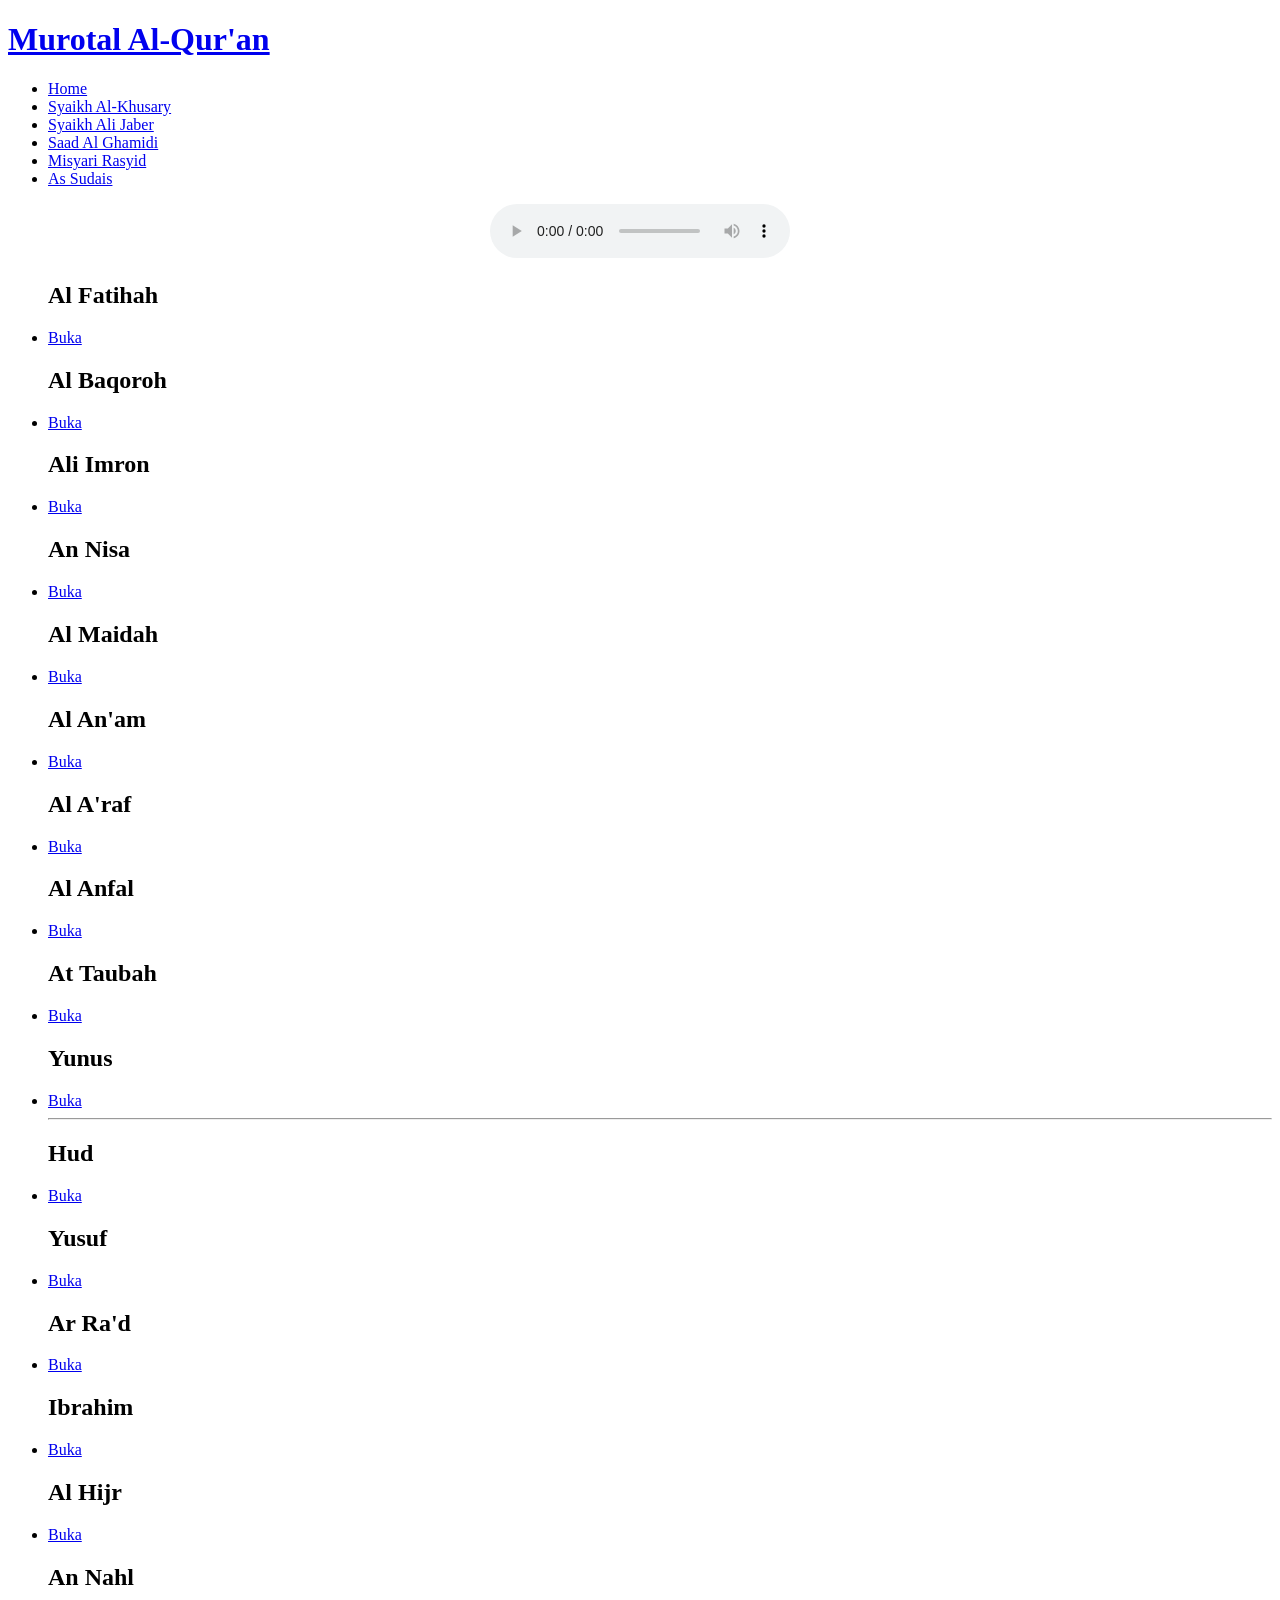
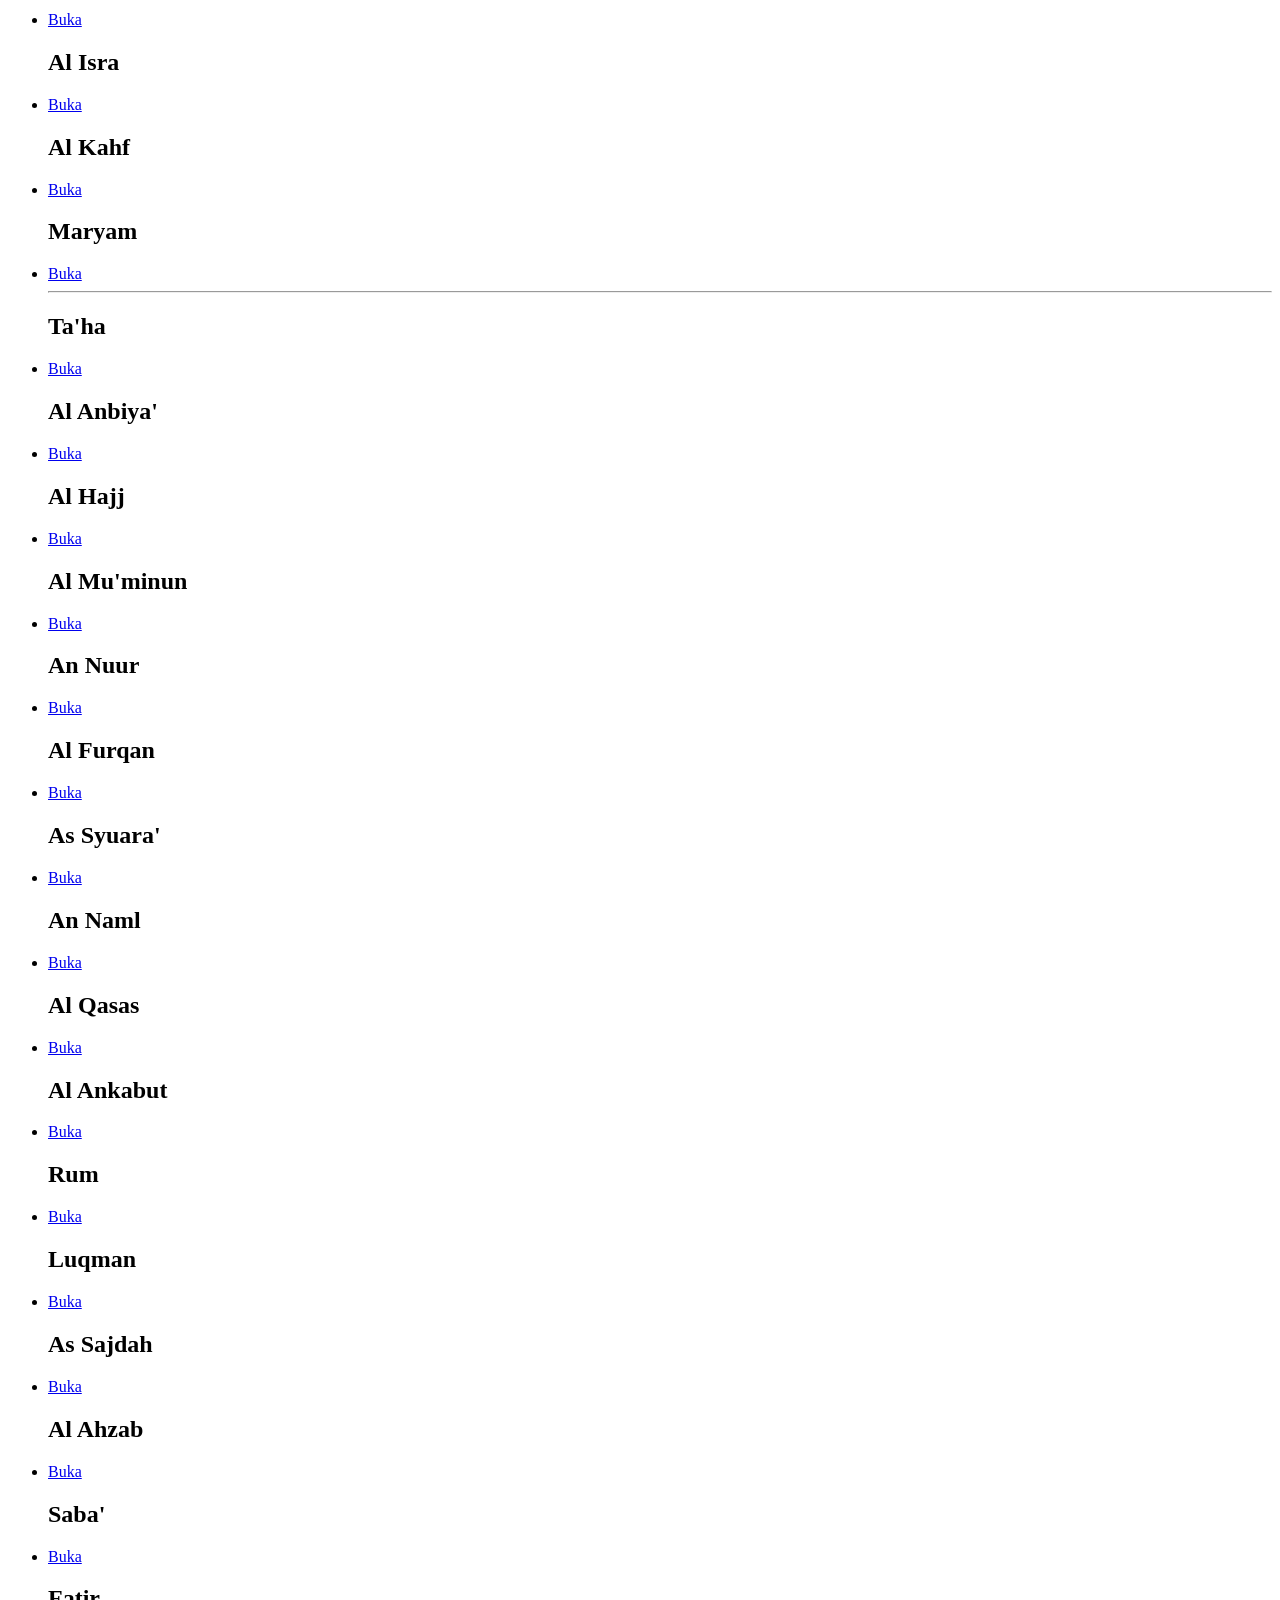
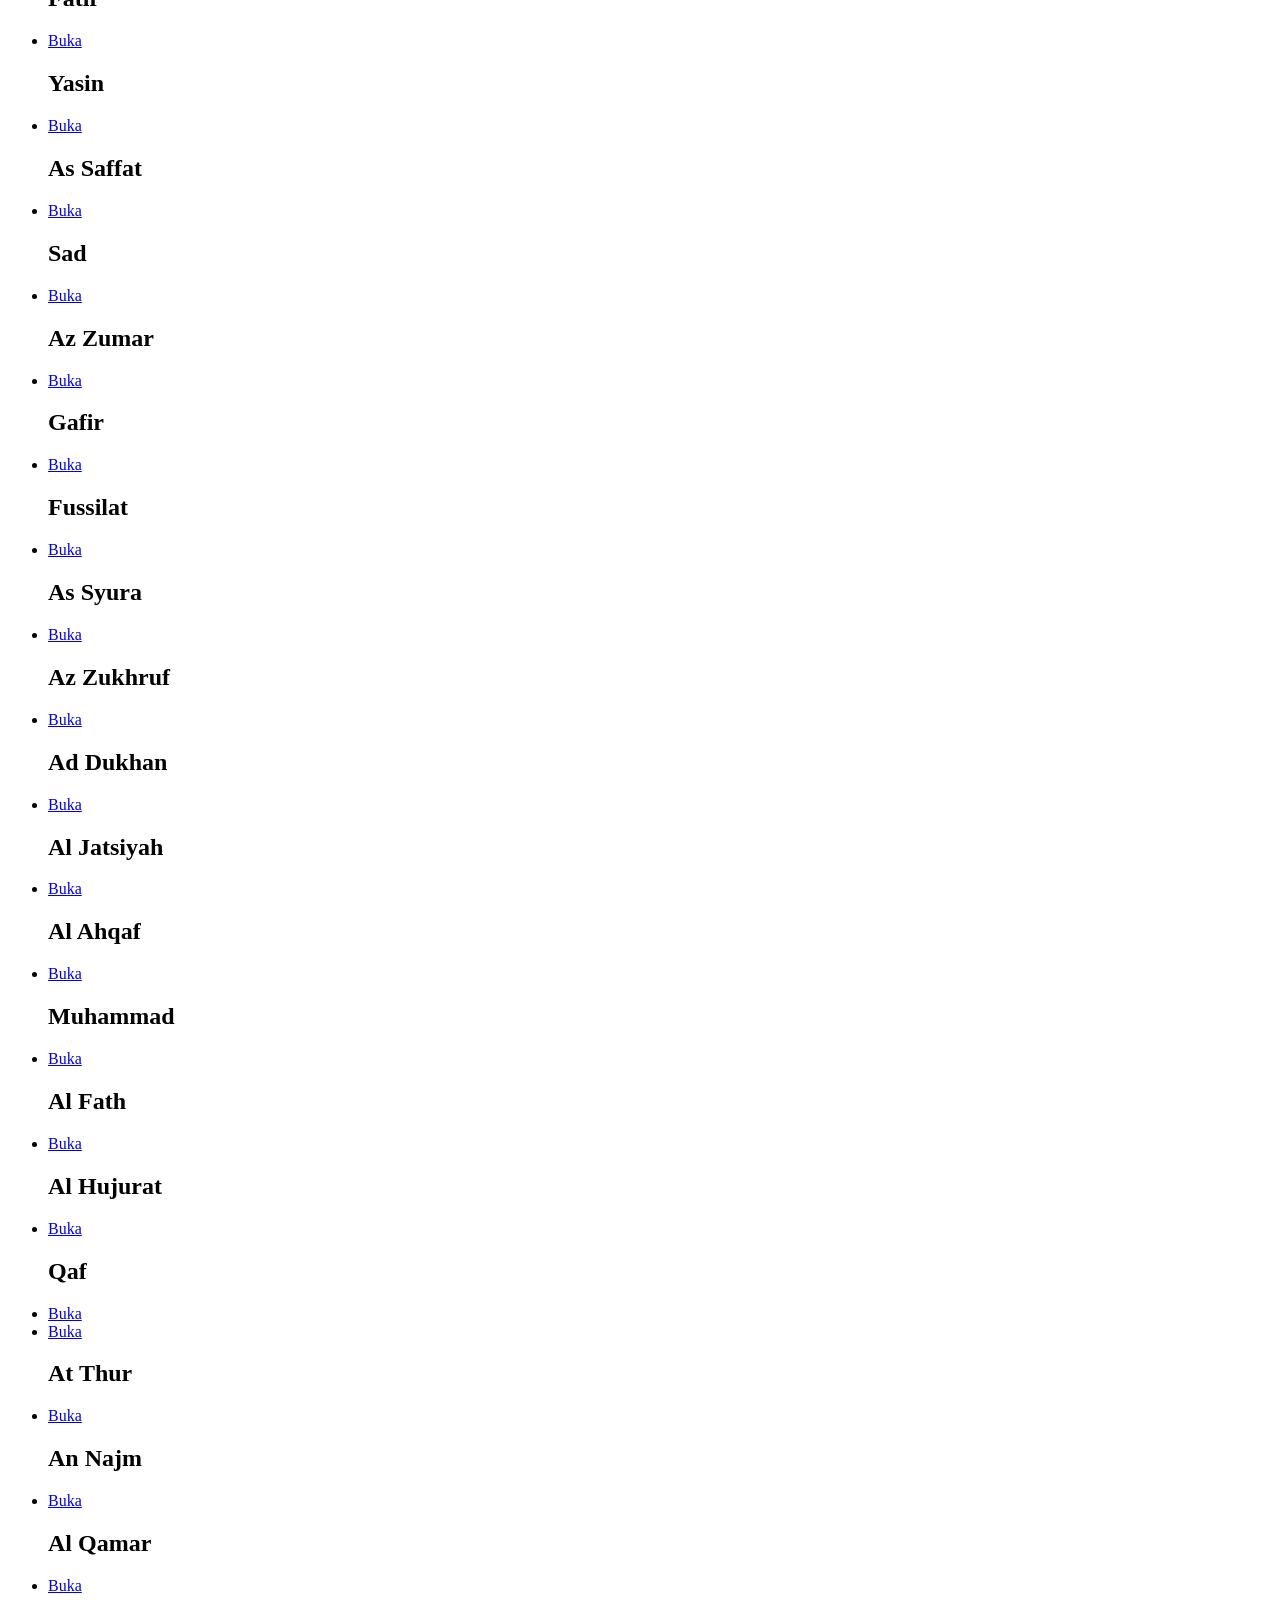
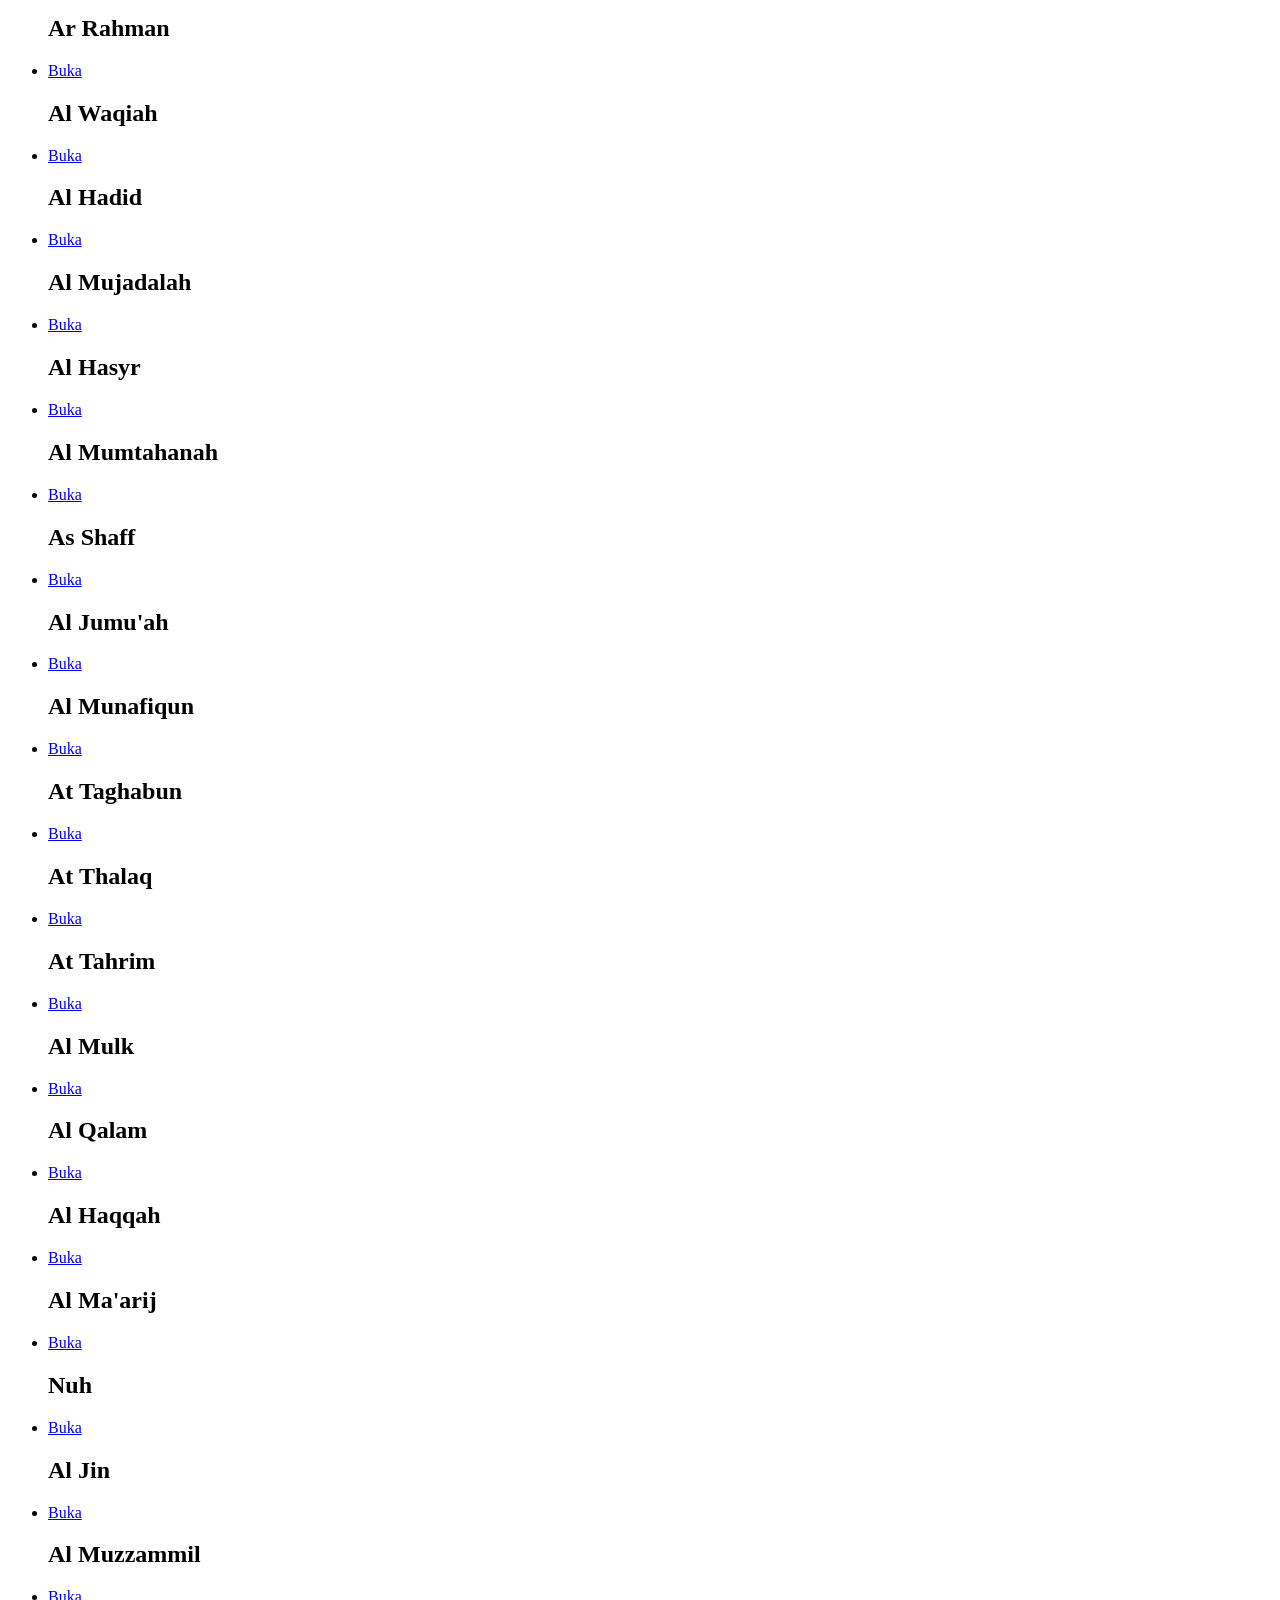
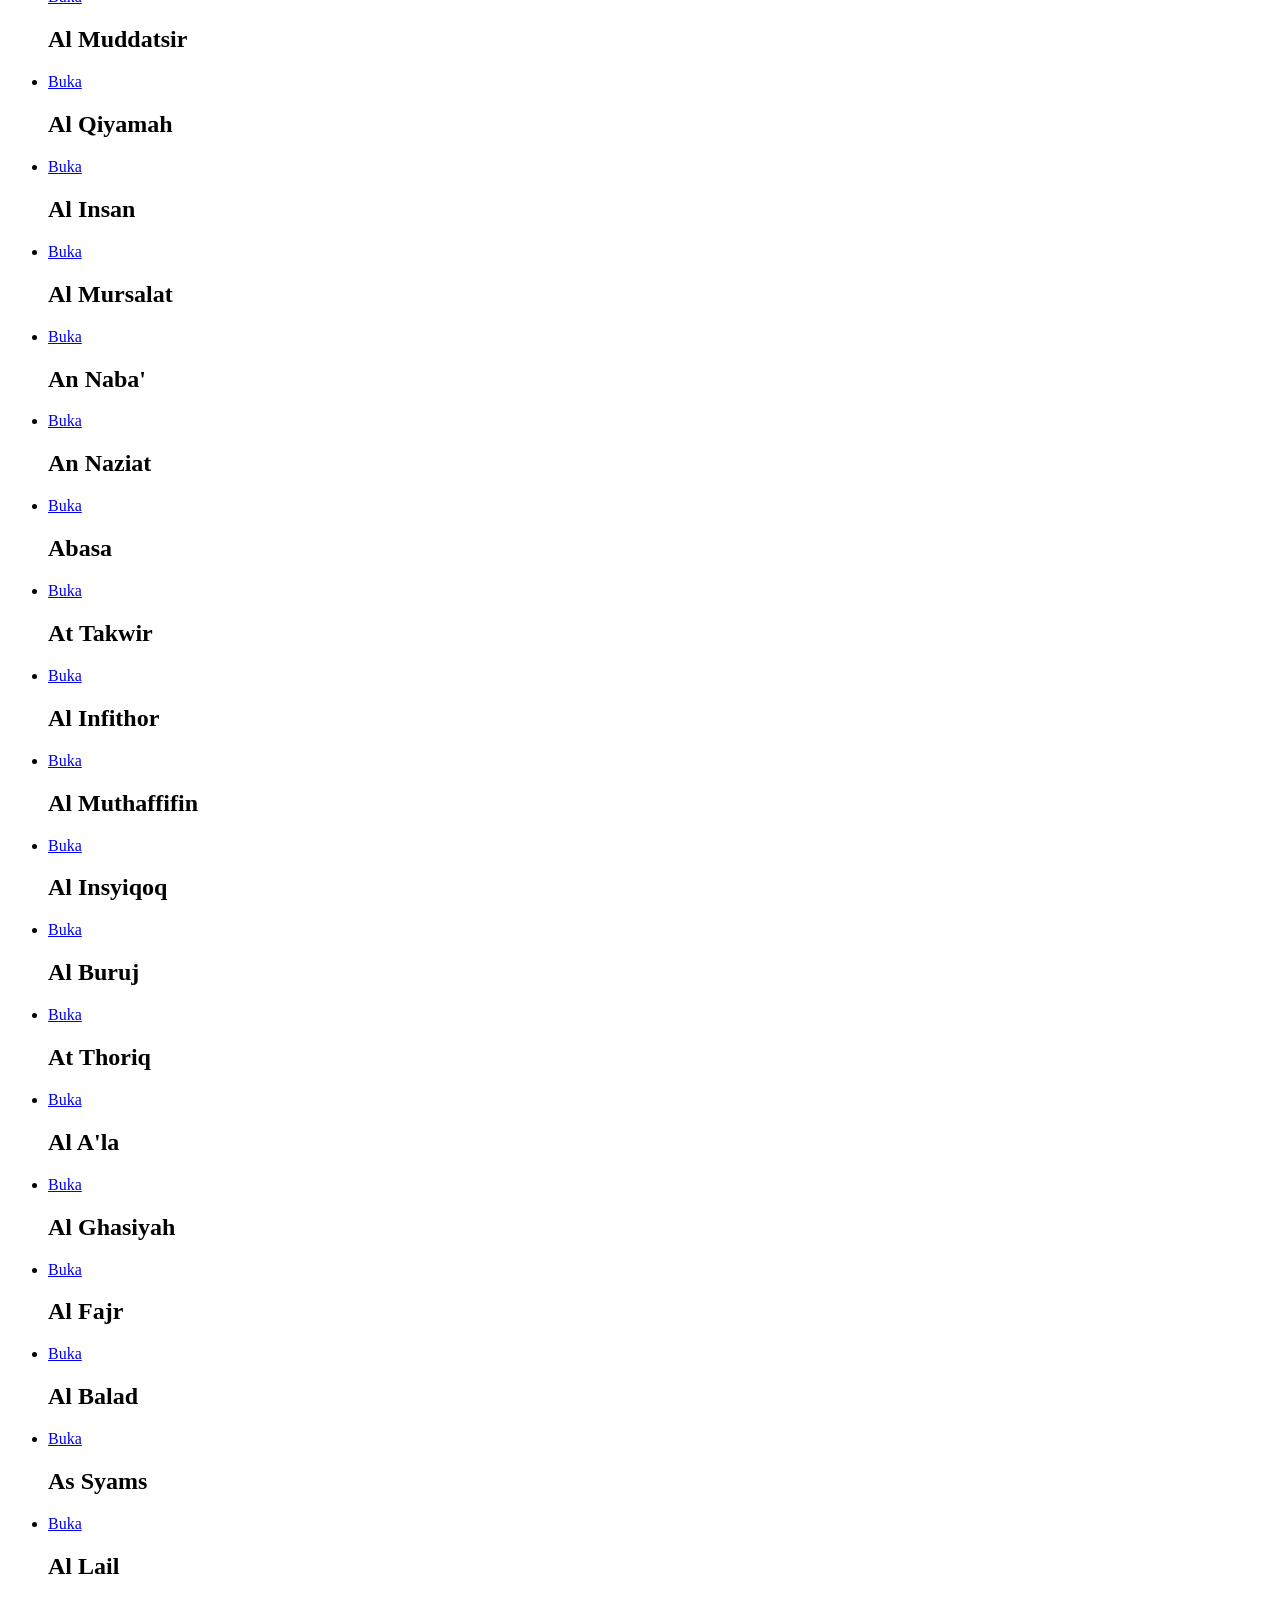
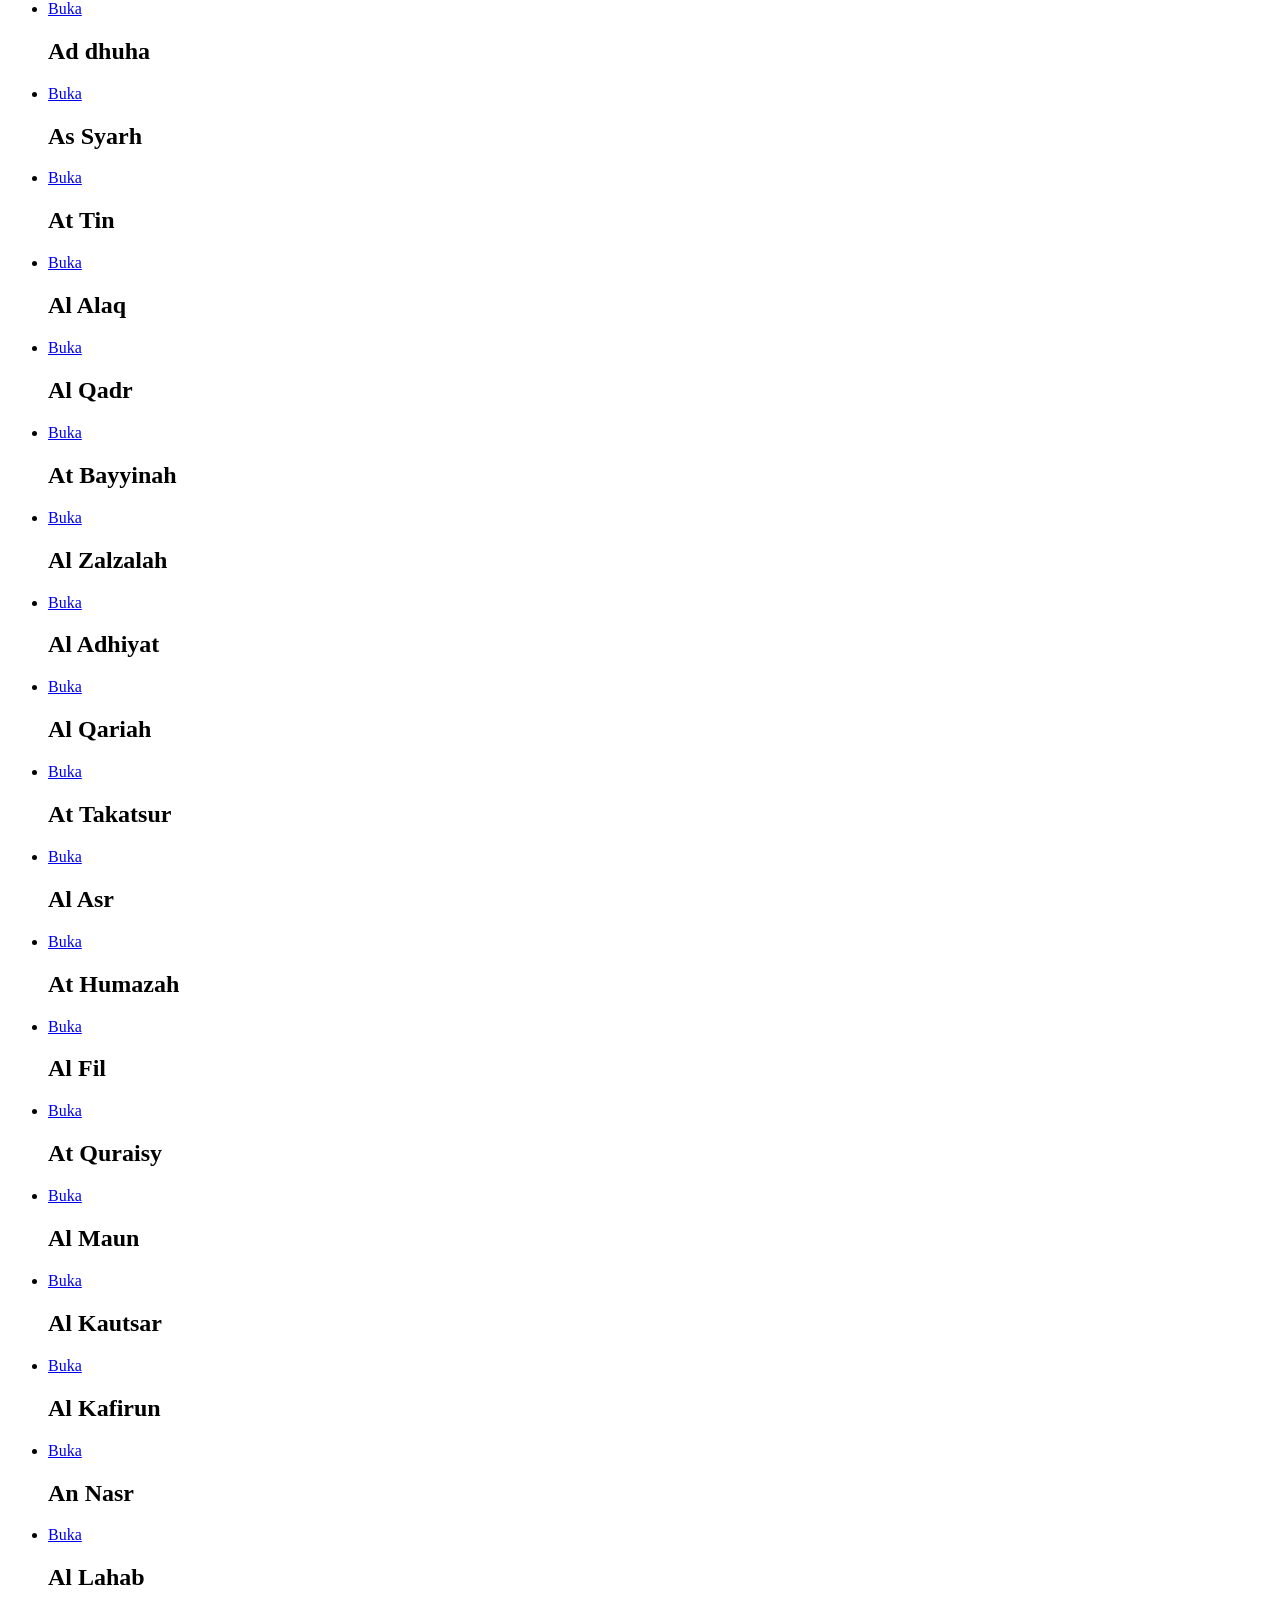
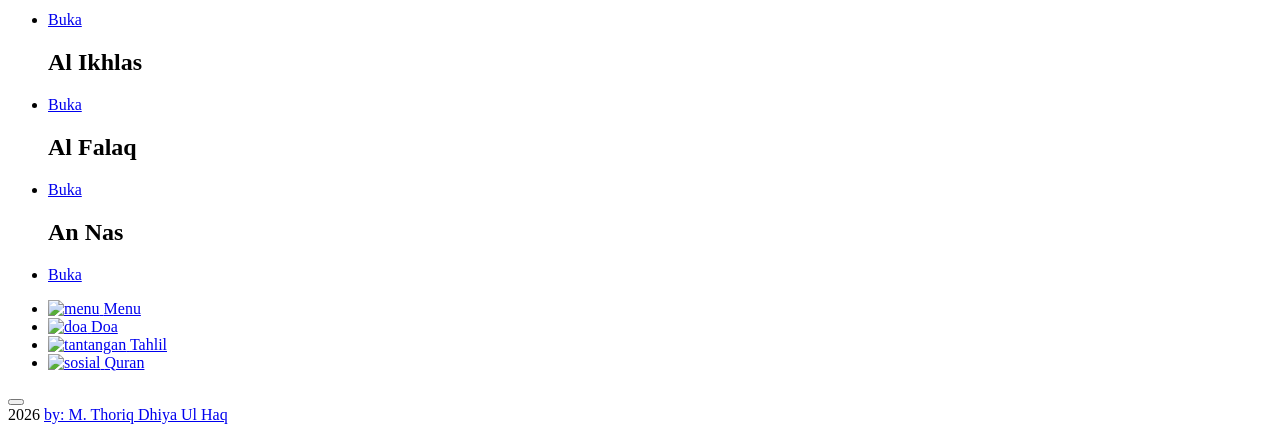
==== index.html @ 59c6c79d "Update index.html" ====
<!DOCTYPE html>
<html>
    <meta content='width=device-width, initial-scale=1' name='viewport'/>
    <meta name="keywords" content="murotal, alquran, alkhusary, alkhusari, rickthor7">
    <meta name="description" content" Murrotal 30 juz">
    <title>murrotal-al-quran-online</title>
    <link rel="stylesheet" href="asets/css/style.css"/>
    <link rel="icon" href="asets/icon.png">

</head>
<body>
  <div id="header-container">
    <header id="header-wrapper">
      <div class="header">
      <a class="logo" href="index.html" target="_self">
        <h1>Murotal Al-Qur'an</h1>
      </a>
      </div>
      <nav class="navbar">
        <a class="toggler-navbar">
            <div class="hamburger-menu">
                <span></span>
                <span></span>
                <span></span>
            </div>
        </a>
      </nav>
        <span id='dark-myar'></span>
        <div class="clear"></div>
    </header>
  </div>
  <div class="sidebar">
        <ul>
            <li><a href="www.rickthor7.my.id/murrotal" target="_self">Home</a></li>
            <li><a href="www.rickthor7.my.id/murrotal-alkhusary" target="_self">Syaikh Al-Khusary</a></li>
            <li><a href="www.rickthor7.my.id/murrotal-alijaber" target="_self">Syaikh Ali Jaber</a></li>
            <li><a href="www.rickthor7.my.id/murrotal-alghamidi" target="_self">Saad Al Ghamidi</a></li>
            <li><a href="www.rickthor7.my.id/murrotal-rasyed" target="_self">Misyari Rasyid</a></li>
            <li><a href="www.rickthor7.my.id/murrotal-sudais" target="_self">As Sudais</a></li>

            <!--<li><a href="about.html" target="_self">About</a></li>
            <li><a href="#">Blog</a></li>-->

        </ul>
    </div>
    <div id="wrapper"><!-- Wrapper start -->
    <!-- Blok Audio start-->
     <center>
     <audio src="" controls preload="auto" id="audioPlayer">
        Sorry, your browser doesn't support html5!
    </audio></center>
    <!-- blok audio end -->
    
    <!-- Database Audio start-->
    <ul id="playlist">
        <div class="list">
    <h2>Al Fatihah</h2>
    <li class="list-itm"><a href="https://islamdownload.net/r/124151/001_husary_fatiha.mp3" target="_self">Buka</a></li>
  </div>
  
    <div class="list">
      <h2>Al Baqoroh</h2>
    <li class="list-itm"><a href="https://islamdownload.net/r/124151/002_husary_baqara.mp3" target="_self">Buka</a></li>
  </div>
  
    <div class="list">
      <h2>Ali Imron</h2>
    <li class="list-itm"><a href="https://islamdownload.net/r/124151/003_husary_aalimran.mp3" target="_self">Buka</a></li>
  </div>
  
  <div class="list">
    <h2>An Nisa</h2>
    <li class="list-itm"><a href="https://islamdownload.net/r/124151/004_husary_nisaa%27.mp3" target="_self">Buka</a></li>
  </div>
  
    <div class="list">
      <h2>Al Maidah</h2>
    <li class="list-itm"><a href="https://islamdownload.net/r/124151/005_husary_ma%27ida.mp3" target="_self">Buka</a></li>
  </div>
  
    <div class="list">
      <h2>Al An'am</h2>
    <li class="list-itm"><a href="https://islamdownload.net/r/124151/006_husary_an%27aam.mp3" target="_self">Buka</a></li>
  </div>
  
    <div class="list">
      <h2>Al A'raf</h2>
    <li class="list-itm"><a href="https://islamdownload.net/r/124151/007_husary_a%27raf.mp3" target="_self">Buka</a></li>
  </div>
  
     <div class="list">
       <h2>Al Anfal</h2>
    <li class="list-itm"><a href="https://islamdownload.net/r/124151/008_husary_anfal.mp3" target="_self">Buka</a></li>
  </div>
     <div class="list">
       <h2>At Taubah</h2>
       <p></p>
    <li class="list-itm"><a href="https://islamdownload.net/r/124151/009_husary_tawba.mp3" target="_self">Buka</a></li>
  </div>
     <div class="list">
       <h2>Yunus</h2>
       <p></p>
    <li class="list-itm"><a href="https://islamdownload.net/r/124151/010_husary_yonus.mp3" target="_self">Buka</a></li>
  </div>
  
  <hr class="garis"/>
  
   <div class="list">
     <h2>Hud</h2>
    <li class="list-itm"><a href="https://islamdownload.net/r/124151/011_husary_hood.mp3" target="_self">Buka</a></li>
  </div>
   <div class="list">
      <h2>Yusuf</h2>
    <li class="list-itm"><a href="https://islamdownload.net/r/124151/012_husary_yosuf.mp3" target="_self">Buka</a></li>
  </div>
   <div class="list">
      <h2>Ar Ra'd</h2>
    <li class="list-itm"><a href="https://islamdownload.net/r/124151/013_husary_ra%27d.mp3" target="_self">Buka</a></li>
  </div>
   <div class="list">
      <h2>Ibrahim</h2>
    <li class="list-itm"><a href="https://islamdownload.net/r/124151/014_husary_ibrahim.mp3" target="_self">Buka</a></li>
  </div>
   <div class="list">
      <h2>Al Hijr</h2>
    <li class="list-itm"><a href="https://islamdownload.net/r/124151/015_husary_hijr.mp3" target="_self">Buka</a></li>
  </div>
   <div class="list">
      <h2>An Nahl</h2>
    <li class="list-itm"><a href="https://islamdownload.net/r/124151/016_husary_nahl.mp3" target="_self">Buka</a></li>
  </div>
   <div class="list">
      <h2>Al Isra</h2>
    <li class="list-itm"><a href="https://islamdownload.net/r/124151/017_husary_israa%27.mp3" target="_self">Buka</a></li>
  </div>
   <div class="list">
      <h2>Al Kahf</h2>
    <li class="list-itm"><a href="https://islamdownload.net/r/124151/018_husary_kahf.mp3" target="_self">Buka</a></li>
  </div>
   <div class="list">
      <h2>Maryam</h2>
    <li class="list-itm"><a href="https://islamdownload.net/r/124151/019_husary_mariam.mp3" target="_self">Buka</a></li>
  </div>
  
  <hr class="garis"/>
  
   <div class="list">
      <h2>Ta'ha</h2>
    <li class="list-itm"><a href="https://islamdownload.net/r/124151/020_husary_taha.mp3" target="_self">Buka</a></li>
  </div>
   <div class="list">
      <h2>Al Anbiya'</h2>
    <li class="list-itm"><a href="https://islamdownload.net/r/124151/021_husary_anbiyaa%27.mp3" target="_self">Buka</a></li>
  </div>
   <div class="list">
      <h2>Al Hajj</h2>
    <li class="list-itm"><a href="https://islamdownload.net/r/124151/022_husary_haj.mp3" target="_self">Buka</a></li>
  </div>
   <div class="list">
      <h2>Al Mu'minun</h2>
    <li class="list-itm"><a href="https://islamdownload.net/r/124151/023_husary_mu%27minoon.mp3" target="_self">Buka</a></li>
  </div>
   <div class="list">
      <h2>An Nuur</h2>
    <li class="list-itm"><a href="https://islamdownload.net/r/124151/024_husary_noor.mp3" target="_self">Buka</a></li>
  </div>
   <div class="list">
      <h2>Al Furqan</h2>
    <li class="list-itm"><a href="https://islamdownload.net/r/124151/025_husary_furqan.mp3" target="_self">Buka</a></li>
  </div>
   <div class="list">
      <h2>As Syuara'</h2>
    <li class="list-itm"><a href="https://islamdownload.net/r/124151/026_husary_shu%27araa%27.mp3" target="_self">Buka</a></li>
  </div>
   <div class="list">
      <h2>An Naml</h2>
    <li class="list-itm"><a href="https://islamdownload.net/r/124151/027_husary_naml.mp3" target="_self">Buka</a></li>
  </div>
   <div class="list">
      <h2>Al Qasas</h2>
    <li class="list-itm"><a href="https://islamdownload.net/r/124151/028_husary_qasas.mp3" target="_self">Buka</a></li>
  </div>
   <div class="list">
      <h2>Al Ankabut</h2>
    <li class="list-itm"><a href="https://islamdownload.net/r/124151/029_husary_ankaboot.mp3" target="_self">Buka</a></li>
  </div>
   <div class="list">
      <h2>Rum</h2>
    <li class="list-itm"><a href="https://islamdownload.net/r/124151/030_husary_room.mp3" target="_self">Buka</a></li>
  </div>
   <div class="list">
      <h2>Luqman</h2>
    <li class="list-itm"><a href="https://islamdownload.net/r/124151/031_husary_luqman.mp3" target="_self">Buka</a></li>
  </div>
   <div class="list">
      <h2>As Sajdah</h2>
    <li class="list-itm"><a href="https://islamdownload.net/r/124151/032_husary_sajda.mp3" target="_self">Buka</a></li>
  </div>
   <div class="list">
      <h2>Al Ahzab</h2>
    <li class="list-itm"><a href="https://islamdownload.net/r/124151/033_husary_ahzab.mp3" target="_self">Buka</a></li>
  </div>
   <div class="list">
      <h2>Saba'</h2>
    <li class="list-itm"><a href="https://islamdownload.net/r/124151/034_husary_saba%27.mp3" target="_self">Buka</a></li>
  </div>
   <div class="list">
      <h2>Fatir</h2>
    <li class="list-itm"><a href="https://islamdownload.net/r/124151/035_husary_fatir.mp3" target="_self">Buka</a></li>
  </div>
   <div class="list">
      <h2>Yasin</h2>
    <li class="list-itm"><a href="https://islamdownload.net/r/124151/036_husary_yaseen.mp3" target="_self">Buka</a></li>
  </div>
   <div class="list">
      <h2>As Saffat</h2>
    <li class="list-itm"><a href="https://islamdownload.net/r/124151/037_husary_saffaat.mp3" target="_self">Buka</a></li>
  </div>
   <div class="list">
      <h2>Sad</h2>
    <li class="list-itm"><a href="https://islamdownload.net/r/124151/038_husary_saad.mp3" target="_self">Buka</a></li>
  </div>
   <div class="list">
      <h2>Az Zumar</h2>
    <li class="list-itm"><a href="https://islamdownload.net/r/124151/039_husary_zumar.mp3" target="_self">Buka</a></li>
  </div>
   <div class="list">
      <h2>Gafir</h2>
    <li class="list-itm"><a href="https://islamdownload.net/r/124151/040_husary_ghafir.mp3" target="_self">Buka</a></li>
  </div>
   <div class="list">
      <h2>Fussilat</h2>
    <li class="list-itm"><a href="https://islamdownload.net/r/124151/041_husary_fussilat.mp3" target="_self">Buka</a></li>
  </div>
   <div class="list">
      <h2>As Syura</h2>
    <li class="list-itm"><a href="https://islamdownload.net/r/124151/042_husary_shoora.mp3" target="_self">Buka</a></li>
  </div>
   <div class="list">
      <h2>Az Zukhruf</h2>
    <li class="list-itm"><a href="https://islamdownload.net/r/124151/043_husary_zukhrof.mp3" target="_self">Buka</a></li>
  </div>
   <div class="list">
      <h2>Ad Dukhan</h2>
    <li class="list-itm"><a href="https://islamdownload.net/r/124151/044_husary_dukhan.mp3" target="_self">Buka</a></li>
  </div>
   <div class="list">
      <h2>Al Jatsiyah</h2>
    <li class="list-itm"><a href="https://islamdownload.net/r/124151/045_husary_jathiya.mp3" target="_self">Buka</a></li>
  </div>
   <div class="list">
      <h2>Al Ahqaf</h2>
    <li class="list-itm"><a href="https://islamdownload.net/r/124151/046_husary_ahqaf.mp3" target="_self">Buka</a></li>
  </div>
   <div class="list">
      <h2>Muhammad</h2>
    <li class="list-itm"><a href="https://islamdownload.net/r/124151/047_husary_muhammad.mp3" target="_self">Buka</a></li>
  </div>
   <div class="list">
      <h2>Al Fath</h2>
    <li class="list-itm"><a href="https://islamdownload.net/r/124151/048_husary_fat%27h.mp3" target="_self">Buka</a></li>
  </div>
   <div class="list">
      <h2>Al Hujurat</h2>
    <li class="list-itm"><a href="https://islamdownload.net/r/124151/049_husary_hujurat.mp3" target="_self">Buka</a></li>
  </div>
   <div class="list">
      <h2>Qaf</h2>
    <li class="list-itm"><a href="https://islamdownload.net/r/124151/050_husary_qaf.mp3" target="_self">Buka</a></li>
  </div>
   <div class="list">
      <h2Az Zariyat</h2>
    <li class="list-itm"><a href="https://islamdownload.net/r/124151/051_husary_thariyat.mp3" target="_self">Buka</a></li>
  </div>
   <div class="list">
      <h2>At Thur</h2>
    <li class="list-itm"><a href="https://islamdownload.net/r/124151/052_husary_toor.mp3" target="_self">Buka</a></li>
  </div>
   <div class="list">
      <h2>An Najm</h2>
    <li class="list-itm"><a href="https://islamdownload.net/r/124151/053_husary_najm.mp3" target="_self">Buka</a></li>
  </div>
   <div class="list">
      <h2>Al Qamar</h2>
    <li class="list-itm"><a href="https://islamdownload.net/r/124151/054_husary_qamar.mp3" target="_self">Buka</a></li>
  </div>
   <div class="list">
      <h2>Ar Rahman</h2>
    <li class="list-itm"><a href="https://islamdownload.net/r/124151/055_husary_rahman.mp3" target="_self">Buka</a></li>
  </div>
   <div class="list">
      <h2>Al Waqiah</h2>
    <li class="list-itm"><a href="https://islamdownload.net/r/124151/056_husary_waqi%27a.mp3" target="_self">Buka</a></li>
  </div>
   <div class="list">
      <h2>Al Hadid</h2>
    <li class="list-itm"><a href="https://islamdownload.net/r/124151/057_husary_hadeed.mp3" target="_self">Buka</a></li>
  </div>
   <div class="list">
      <h2>Al Mujadalah</h2>
    <li class="list-itm"><a href="https://islamdownload.net/r/124151/058_husary_mujadila.mp3" target="_self">Buka</a></li>
  </div>
   <div class="list">
      <h2>Al Hasyr</h2>
    <li class="list-itm"><a href="https://islamdownload.net/r/124151/059_husary_hashr.mp3" target="_self">Buka</a></li>
  </div>
   <div class="list">
      <h2>Al Mumtahanah</h2>
    <li class="list-itm"><a href="https://islamdownload.net/r/124151/060_husary_mumtahana.mp3" target="_self">Buka</a></li>
  </div>
   <div class="list">
      <h2>As Shaff</h2>
    <li class="list-itm"><a href="https://islamdownload.net/r/124151/061_husary_saff.mp3" target="_self">Buka</a></li>
  </div>
   <div class="list">
      <h2>Al Jumu'ah</h2>
    <li class="list-itm"><a href="https://islamdownload.net/r/124151/062_husary_jumu%27a.mp3" target="_self">Buka</a></li>
  </div>
   <div class="list">
      <h2>Al Munafiqun</h2>
    <li class="list-itm"><a href="https://islamdownload.net/r/124151/063_husary_munafiqoon.mp3" target="_self">Buka</a></li>
  </div>
   <div class="list">
      <h2>At Taghabun</h2>
    <li class="list-itm"><a href="https://islamdownload.net/r/124151/064_husary_taghabon.mp3" target="_self">Buka</a></li>
  </div>
   <div class="list">
      <h2>At Thalaq</h2>
    <li class="list-itm"><a href="https://islamdownload.net/r/124151/065_husary_talaq.mp3" target="_self">Buka</a></li>
  </div>
   <div class="list">
      <h2>At Tahrim</h2>
    <li class="list-itm"><a href="https://islamdownload.net/r/124151/066_husary_tahreem.mp3" target="_self">Buka</a></li>
  </div>
   <div class="list">
      <h2>Al Mulk</h2>
    <li class="list-itm"><a href="https://islamdownload.net/r/124151/067_husary_mulk.mp3" target="_self">Buka</a></li>
  </div>
   <div class="list">
      <h2>Al Qalam</h2>
    <li class="list-itm"><a href="https://islamdownload.net/r/124151/068_husary_qalam.mp3" target="_self">Buka</a></li>
  </div>
   <div class="list">
      <h2>Al Haqqah</h2>
    <li class="list-itm"><a href="https://islamdownload.net/r/124151/069_husary_haaqa.mp3" target="_self">Buka</a></li>
  </div>
   <div class="list">
      <h2>Al Ma'arij</h2>
    <li class="list-itm"><a href="https://islamdownload.net/r/124151/070_husary_ma%27arij.mp3" target="_self">Buka</a></li>
  </div>
   <div class="list">
      <h2>Nuh</h2>
    <li class="list-itm"><a href="https://islamdownload.net/r/124151/071_husary_nooh.mp3" target="_self">Buka</a></li>
  </div>
   <div class="list">
      <h2>Al Jin</h2>
    <li class="list-itm"><a href="https://islamdownload.net/r/124151/072_husary_jinn.mp3" target="_self">Buka</a></li>
  </div>
   <div class="list">
      <h2>Al Muzzammil</h2>
    <li class="list-itm"><a href="https://islamdownload.net/r/124151/073_husary_muzzamil.mp3" target="_self">Buka</a></li>
  </div>
   <div class="list">
      <h2>Al Muddatsir</h2>
    <li class="list-itm"><a href="https://islamdownload.net/r/124151/074_husary_muddathir.mp3" target="_self">Buka</a></li>
  </div>
   <div class="list">
      <h2>Al Qiyamah</h2>
    <li class="list-itm"><a href="https://islamdownload.net/r/124151/075_husary_qiyama.mp3" target="_self">Buka</a></li>
  </div>
   <div class="list">
      <h2>Al Insan</h2>
    <li class="list-itm"><a href="https://islamdownload.net/r/124151/076_husary_insaan.mp3" target="_self">Buka</a></li>
  </div>
   <div class="list">
      <h2>Al Mursalat</h2>
    <li class="list-itm"><a href="https://islamdownload.net/r/124151/077_husary_mursalat.mp3" target="_self">Buka</a></li>
  </div>
   <div class="list">
      <h2>An Naba'</h2>
    <li class="list-itm"><a href="https://islamdownload.net/r/124151/078_husary_naba%27.mp3" target="_self">Buka</a></li>
  </div>
   <div class="list">
      <h2>An Naziat</h2>
    <li class="list-itm"><a href="https://islamdownload.net/r/124151/079_husary_nazi%27aat.mp3" target="_self">Buka</a></li>
  </div>
   <div class="list">
      <h2>Abasa</h2>
    <li class="list-itm"><a href="https://islamdownload.net/r/124151/080_husary_abas.mp3" target="_self">Buka</a></li>
  </div>
   <div class="list">
      <h2>At Takwir</h2>
    <li class="list-itm"><a href="https://islamdownload.net/r/124151/081_husary_takweer.mp3" target="_self">Buka</a></li>
  </div>
   <div class="list">
      <h2>Al Infithor</h2>
    <li class="list-itm"><a href="https://islamdownload.net/r/124151/082_husary_infitar.mp3" target="_self">Buka</a></li>
  </div>
   <div class="list">
      <h2>Al Muthaffifin</h2>
    <li class="list-itm"><a href="https://islamdownload.net/r/124151/083_husary_mutafifeen.mp3" target="_self">Buka</a></li>
  </div>
    <div class="list">
      <h2>Al Insyiqoq</h2>
    <li class="list-itm"><a href="https://islamdownload.net/r/124151/084_husary_inshiqaq.mp3" target="_self">Buka</a></li>
  </div>
   <div class="list">
      <h2>Al Buruj</h2>
    <li class="list-itm"><a href="https://islamdownload.net/r/124151/085_husary_burooj.mp3" target="_self">Buka</a></li>
  </div>
   <div class="list">
      <h2>At Thoriq</h2>
    <li class="list-itm"><a href="https://islamdownload.net/r/124151/086_husary_tariq.mp3" target="_self">Buka</a></li>
  </div>
   <div class="list">
      <h2>Al A'la</h2>
    <li class="list-itm"><a href="https://islamdownload.net/r/124151/087_husary_a%27la.mp3" target="_self">Buka</a></li>
  </div>

   <div class="list">
      <h2>Al Ghasiyah</h2>
    <li class="list-itm"><a href="https://islamdownload.net/r/124151/088_husary_ghashiya.mp3" target="_self">Buka</a></li>
  </div>
   <div class="list">
      <h2>Al Fajr</h2>
    <li class="list-itm"><a href="https://islamdownload.net/r/124151/089_husary_fajr.mp3" target="_self">Buka</a></li>
  </div>
   <div class="list">
      <h2>Al Balad</h2>
    <li class="list-itm"><a href="https://islamdownload.net/r/124151/090_husary_balad.mp3" target="_self">Buka</a></li>
  </div>
   <div class="list">
      <h2>As Syams</h2>
    <li class="list-itm"><a href="https://islamdownload.net/r/124151/091_husary_shams.mp3" target="_self">Buka</a></li>
  </div>
   <div class="list">
      <h2>Al Lail</h2>
    <li class="list-itm"><a href="https://islamdownload.net/r/124151/092_husary_layl.mp3" target="_self">Buka</a></li>
  </div>
   <div class="list">
      <h2>Ad dhuha</h2>
    <li class="list-itm"><a href="https://islamdownload.net/r/124151/093_husary_dhuha.mp3" target="_self">Buka</a></li>
  </div>
   <div class="list">
      <h2>As Syarh</h2>
    <li class="list-itm"><a href="https://islamdownload.net/r/124151/094_husary_sharh.mp3" target="_self">Buka</a></li>
  </div>
   <div class="list">
      <h2>At Tin</h2>
    <li class="list-itm"><a href="https://islamdownload.net/r/124151/095_husary_teen.mp3" target="_self">Buka</a></li>
  </div>
   <div class="list">
      <h2>Al Alaq</h2>
    <li class="list-itm"><a href="https://islamdownload.net/r/124151/096_husary_alaq.mp3" target="_self">Buka</a></li>
  </div>
   <div class="list">
      <h2>Al Qadr</h2>
    <li class="list-itm"><a href="https://islamdownload.net/r/124151/097_husary_qadr.mp3" target="_self">Buka</a></li>
  </div>
   <div class="list">
      <h2>At Bayyinah</h2>
    <li class="list-itm"><a href="https://islamdownload.net/r/124151/098_husary_bayyina.mp3" target="_self">Buka</a></li>
  </div>
   <div class="list">
      <h2>Al Zalzalah</h2>
    <li class="list-itm"><a href="https://islamdownload.net/r/124151/099_husary_zalzala.mp3" target="_self">Buka</a></li>
  </div>
   <div class="list">
      <h2>Al Adhiyat</h2>
    <li class="list-itm"><a href="https://islamdownload.net/r/124151/100_husary_aadiyat.mp3" target="_self">Buka</a></li>
  </div>
   <div class="list">
      <h2>Al Qariah</h2>
    <li class="list-itm"><a href="https://islamdownload.net/r/124151/101_husary_qari%27a.mp3" target="_self">Buka</a></li>
  </div>

   <div class="list">
      <h2>At Takatsur</h2>
    <li class="list-itm"><a href="https://islamdownload.net/r/124151/102_husary_takathur.mp3" target="_self">Buka</a></li>
  </div>
   <div class="list">
      <h2>Al Asr</h2>
    <li class="list-itm"><a href="https://islamdownload.net/r/124151/103_husary_asr.mp3" target="_self">Buka</a></li>
  </div>
   <div class="list">
      <h2>At Humazah</h2>
    <li class="list-itm"><a href="https://islamdownload.net/r/124151/104_husary_humaza.mp3" target="_self">Buka</a></li>
  </div>
   <div class="list">
      <h2>Al Fil</h2>
    <li class="list-itm"><a href="https://islamdownload.net/r/124151/105_husary_feel.mp3" target="_self">Buka</a></li>
  </div>
   <div class="list">
      <h2>At Quraisy</h2>
    <li class="list-itm"><a href="https://islamdownload.net/r/124151/106_husary_quraysh.mp3" target="_self">Buka</a></li>
  </div>
   <div class="list">
      <h2>Al Maun</h2>
    <li class="list-itm"><a href="https://islamdownload.net/r/124151/107_husary_ma%27oon.mp3" target="_self">Buka</a></li>
  </div>
   <div class="list">
      <h2>Al Kautsar</h2>
    <li class="list-itm"><a href="https://islamdownload.net/r/124151/108_husary_kawthar.mp3" target="_self">Buka</a></li>
  </div>
   <div class="list">
      <h2>Al Kafirun</h2>
    <li class="list-itm"><a href="https://islamdownload.net/r/124151/109_husary_kaferoon.mp3" target="_self">Buka</a></li>
  </div>
   <div class="list">
      <h2>An Nasr</h2>
    <li class="list-itm"><a href="https://islamdownload.net/r/124151/110_husary_nasr.mp3" target="_self">Buka</a></li>
  </div>
   <div class="list">
      <h2>Al Lahab</h2>
    <li class="list-itm"><a href="https://islamdownload.net/r/124151/111_husary_masad.mp3" target="_self">Buka</a></li>
  </div>
   <div class="list">
      <h2>Al Ikhlas</h2>
    <li class="list-itm"><a href="https://islamdownload.net/r/124151/112_husary_ikhlas.mp3" target="_self">Buka</a></li>
  </div>
   <div class="list">
      <h2>Al Falaq</h2>
    <li class="list-itm"><a href="https://islamdownload.net/r/124151/113_husary_falaq.mp3" target="_self">Buka</a></li>
  </div>
   <div class="list">
      <h2>An Nas</h2>
    <li class="list-itm"><a href="https://islamdownload.net/r/124151/114_husary_naas.mp3" target="_self">Buka</a></li>
  </div>
   <div class="list">
   </ul>
  <!-- Database audio end -->
        
  <!-- Feature start -->
   <div id="feature-container">
       <ul class="galery">
         <li>
           <a href="https://www.rickthor7.my.id/IslamicMenu/" target="_self">
             <img src="asets/img/thumb/doa.png" alt="menu" width="50" height="50"/>
             <span>Menu</span>
           </a>
         </li>
         
         <li>
           <a href="https://www.rickthor7.my.id/IslamicMenu/Htmlarchive_1615951906_b2466b09aa/Home.html" target="_self">
             <img src="asets/img/thumb/amal.png" alt="doa" width="50" height="50"/>
             <span>Doa</span>
           </a>
         </li>
        
         <li>
           <a href="https://www.rickthor7.my.id/IslamicMenu/Htmlarchive_1594790023_0afb3e678d/Home.html" target="_self">
             <img src="asets/img/thumb/ngaji.png" alt="tantangan" width="50" height="50"/>
             <span>Tahlil</span>
           </a>
         </li>
         
         <li>
           <a href="https://www.rickthor7.my.id/IslamicMenu/Html157938/" target="_self">
             <img src="asets/img/thumb/quran.png" alt="sosial" width="50" height="50"/>
             <span>Quran</span>
           </a>
         </li>
       </ul>
       
       <div class="clear"></div>
   </div>
  <!-- feature end -->
  
</div>
<!-- wrapper end -->
<button onclick="topFunction()" id="myBtn" title="Go to top"><i class="fas fa-angle-up "></i></button>
    <!-- footer start -->
    <div id="footer-container">
      <footer id="footer-wrapper">
        <div class="footer">
         <script type="text/javascript">
  document.write(new Date().getFullYear());
</script> <a href="index.html" target="_self">by: M. Thoriq Dhiya Ul Haq</a>
        </div>
        <div class="clear"></div>
      </footer>
    </div>
    <!-- footer end -->
    
    
    <script src="asets/js/font-awesome.js"></script>
    <script src="asets/js/jquery-2.2.0.js"></script>
    <script src="asets/js/script.js"></script>
    <script>
        // loads the audio player
        audioPlayer();
    </script>
</body>
</html>
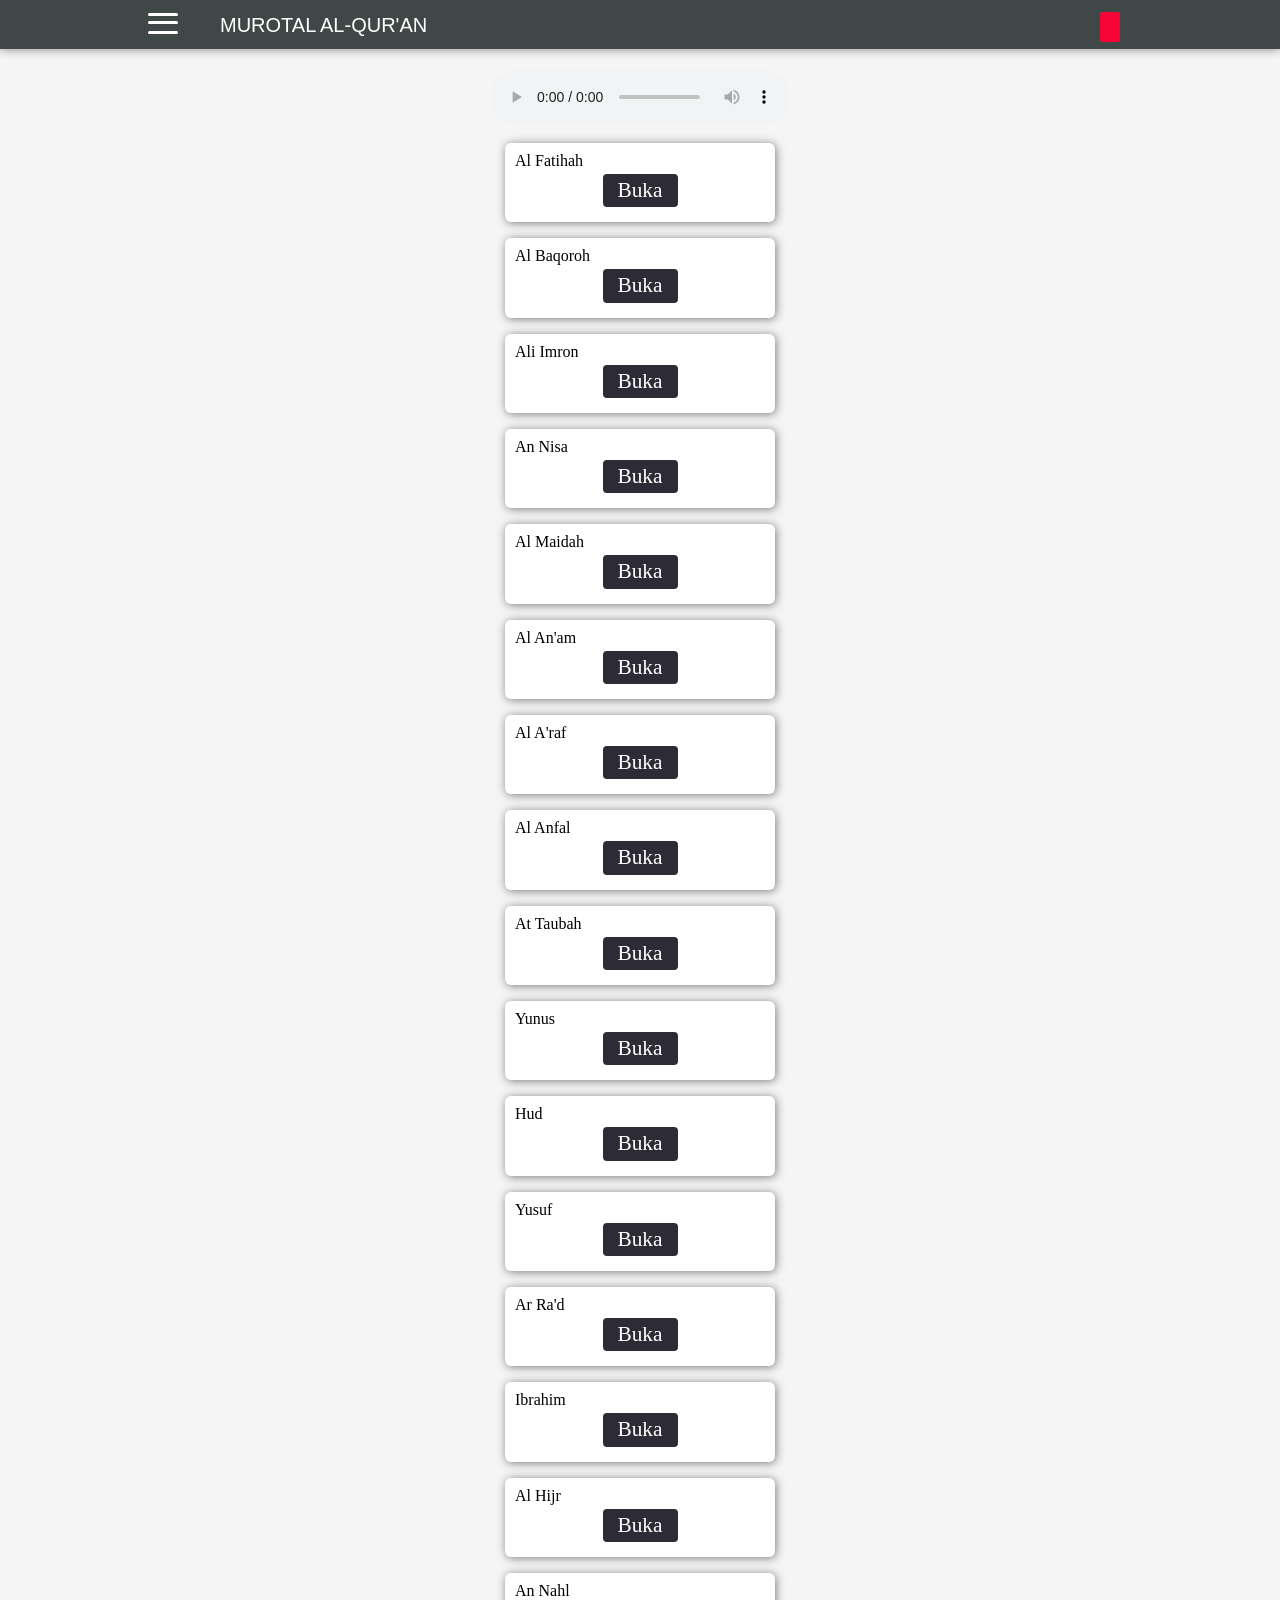
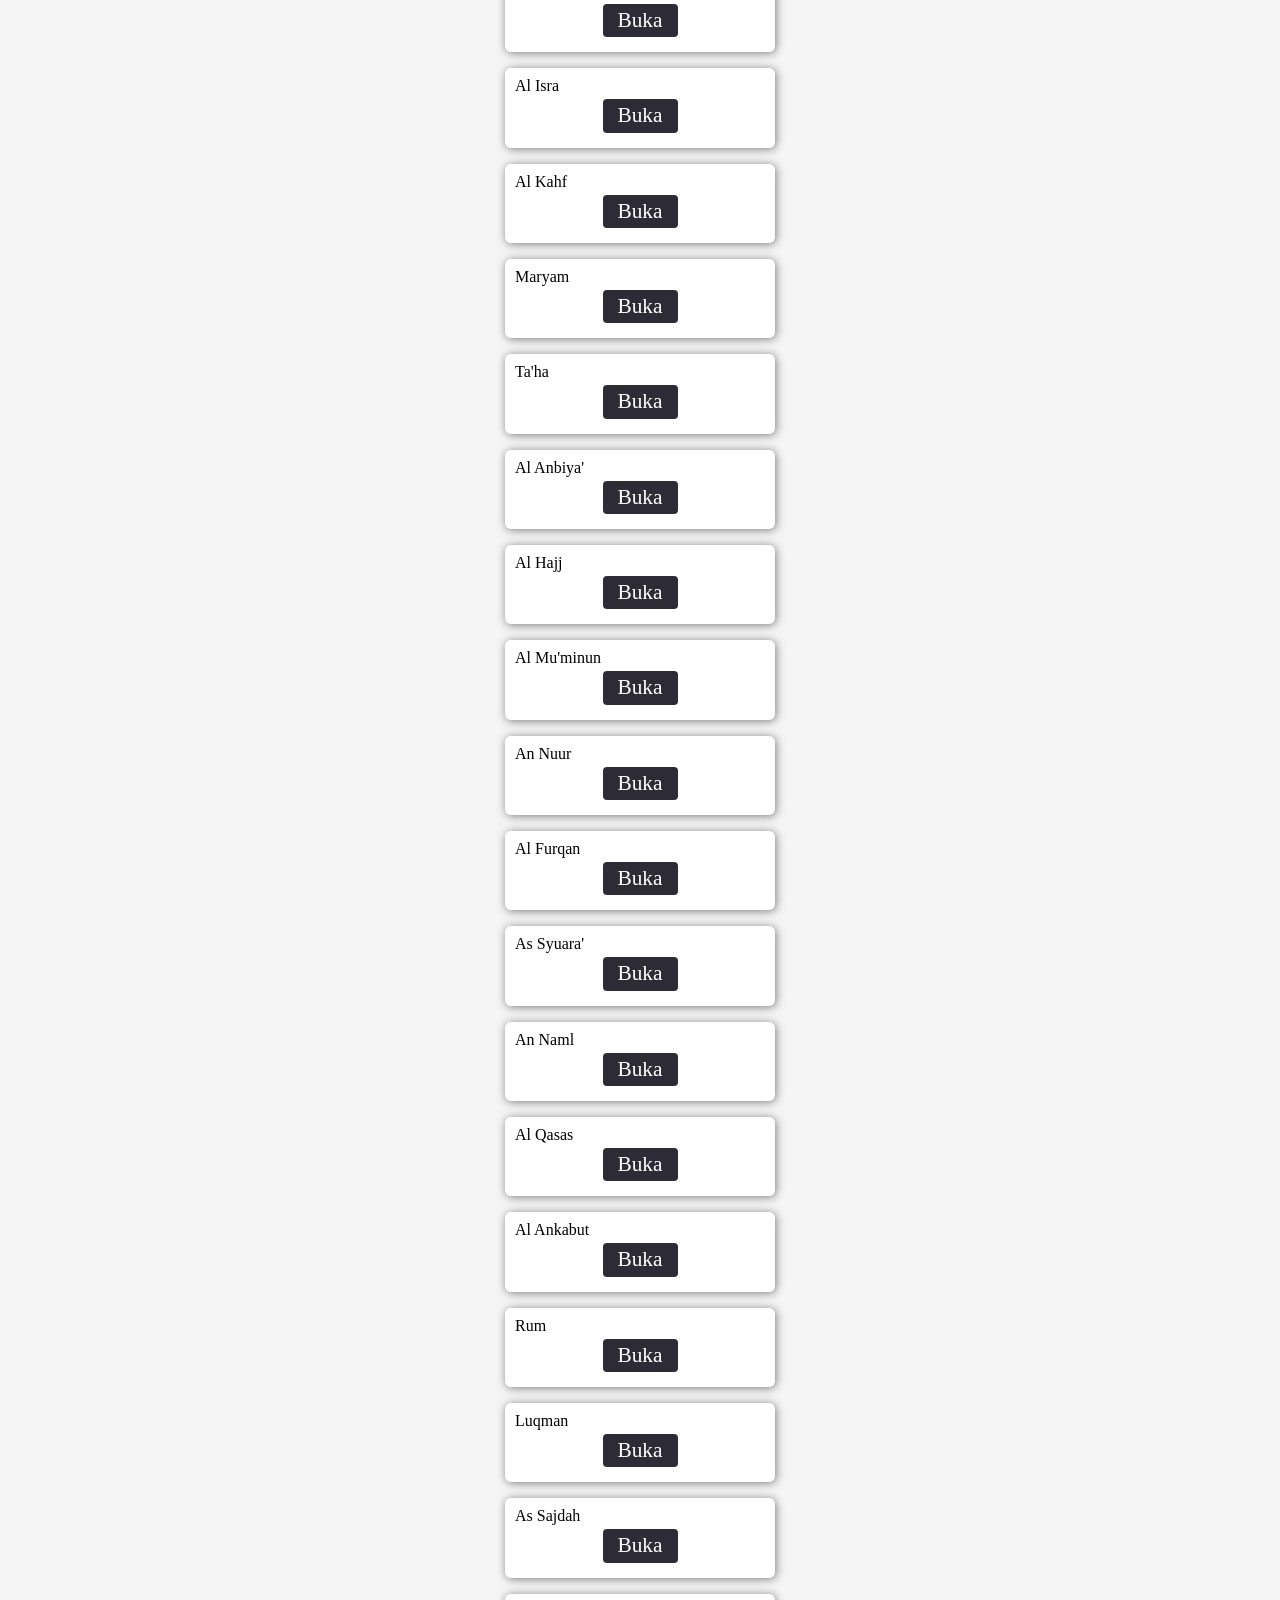
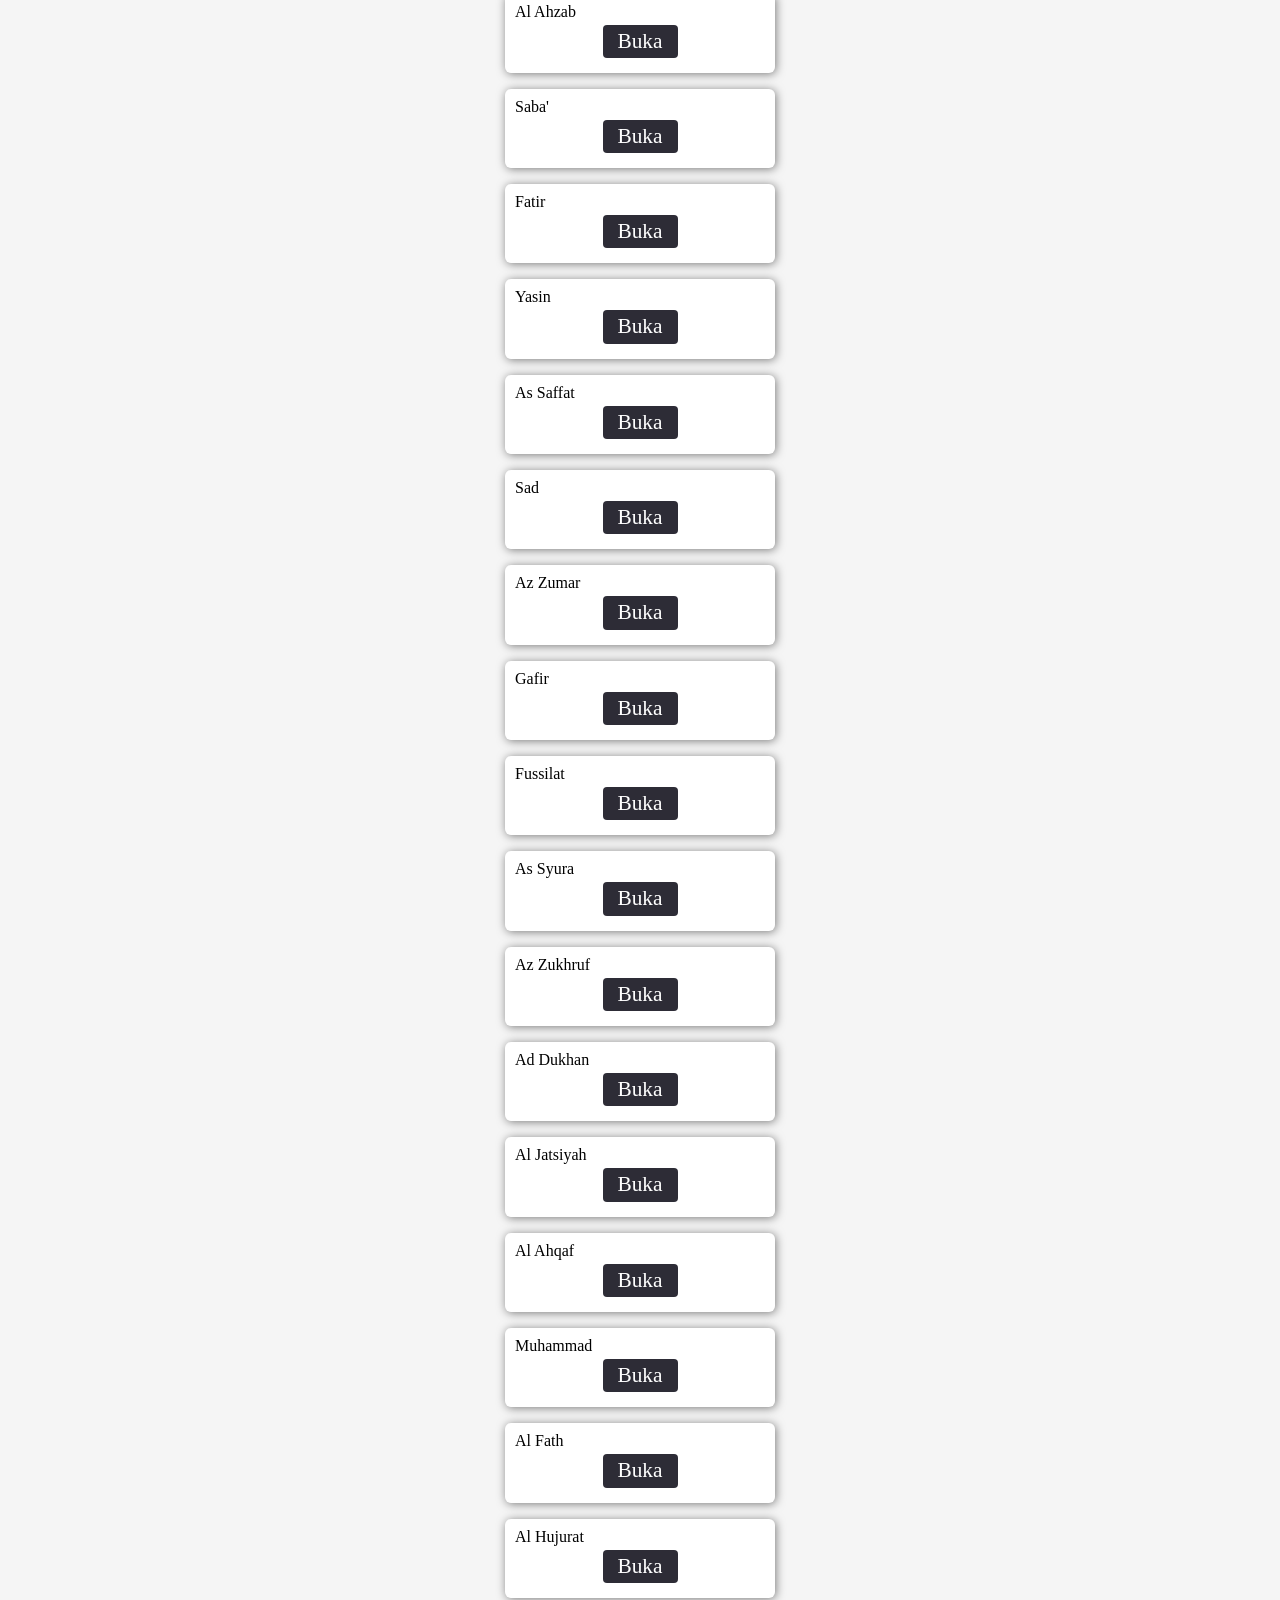
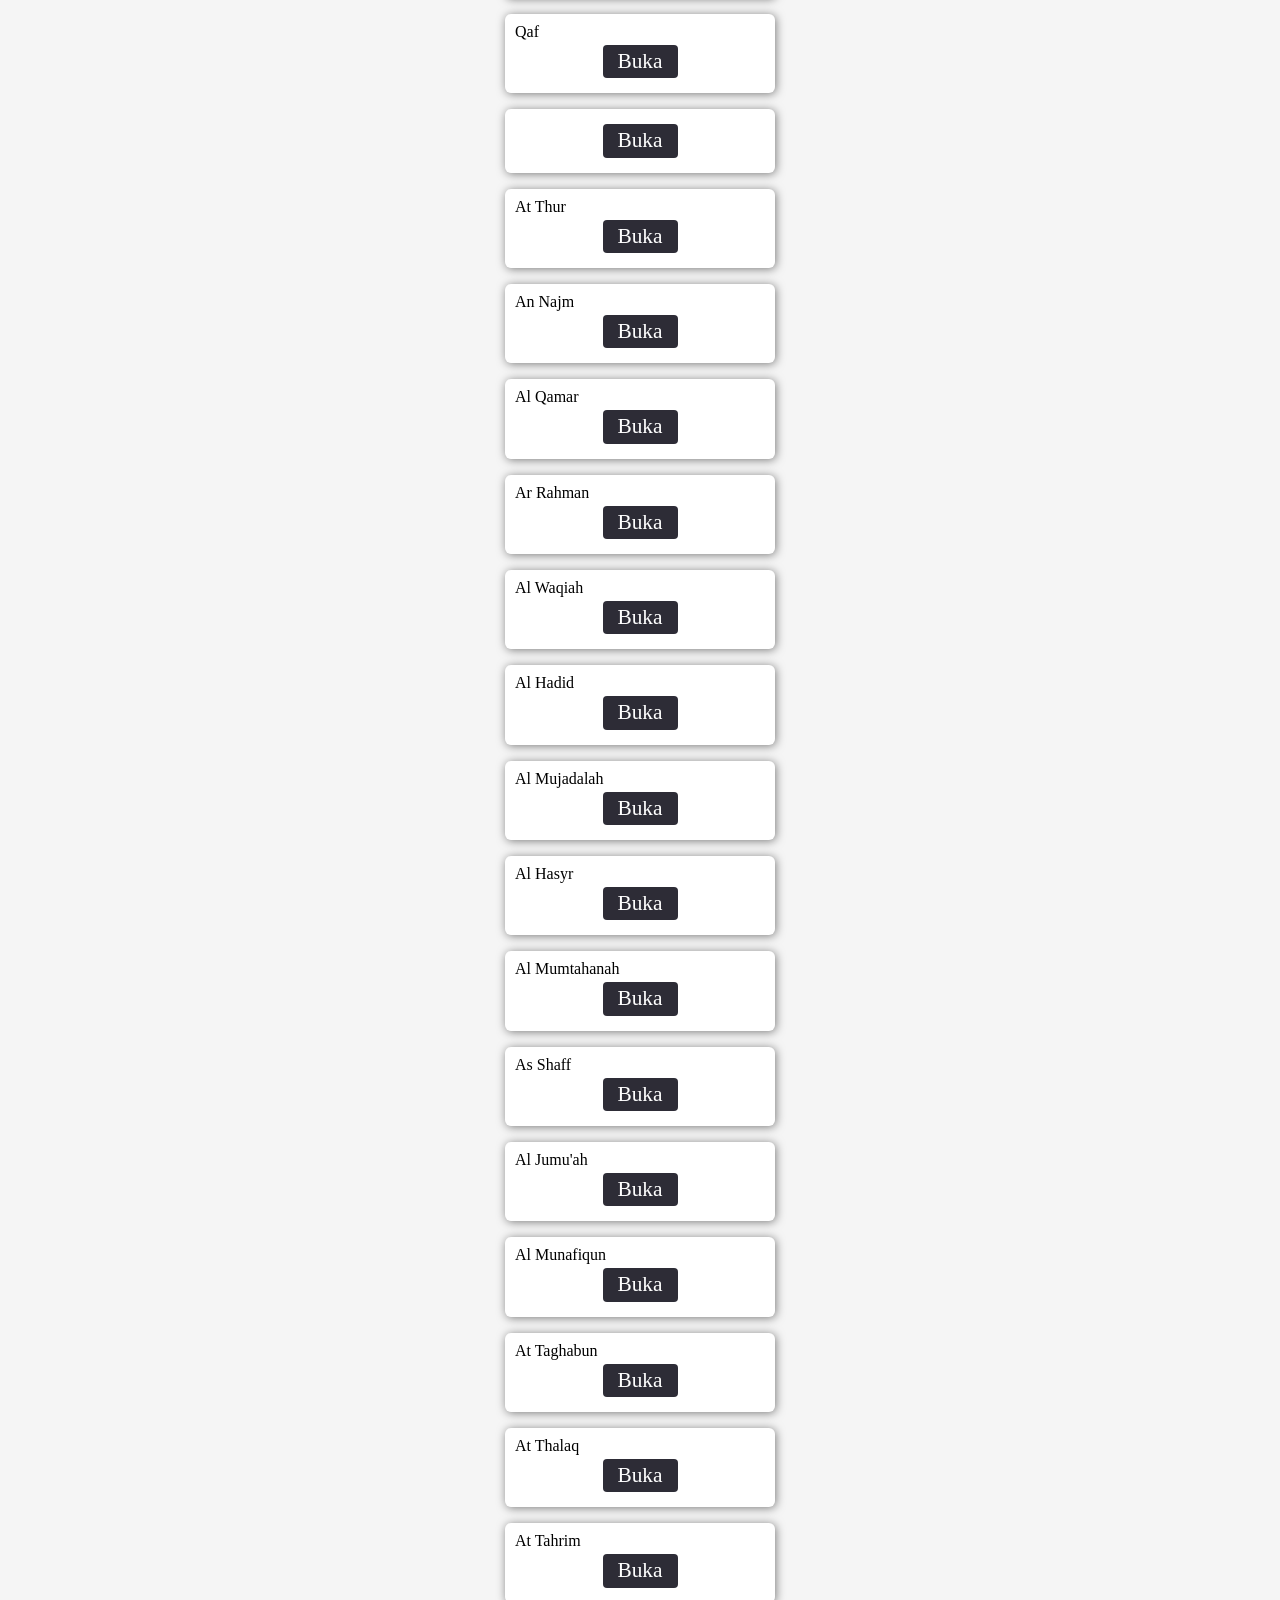
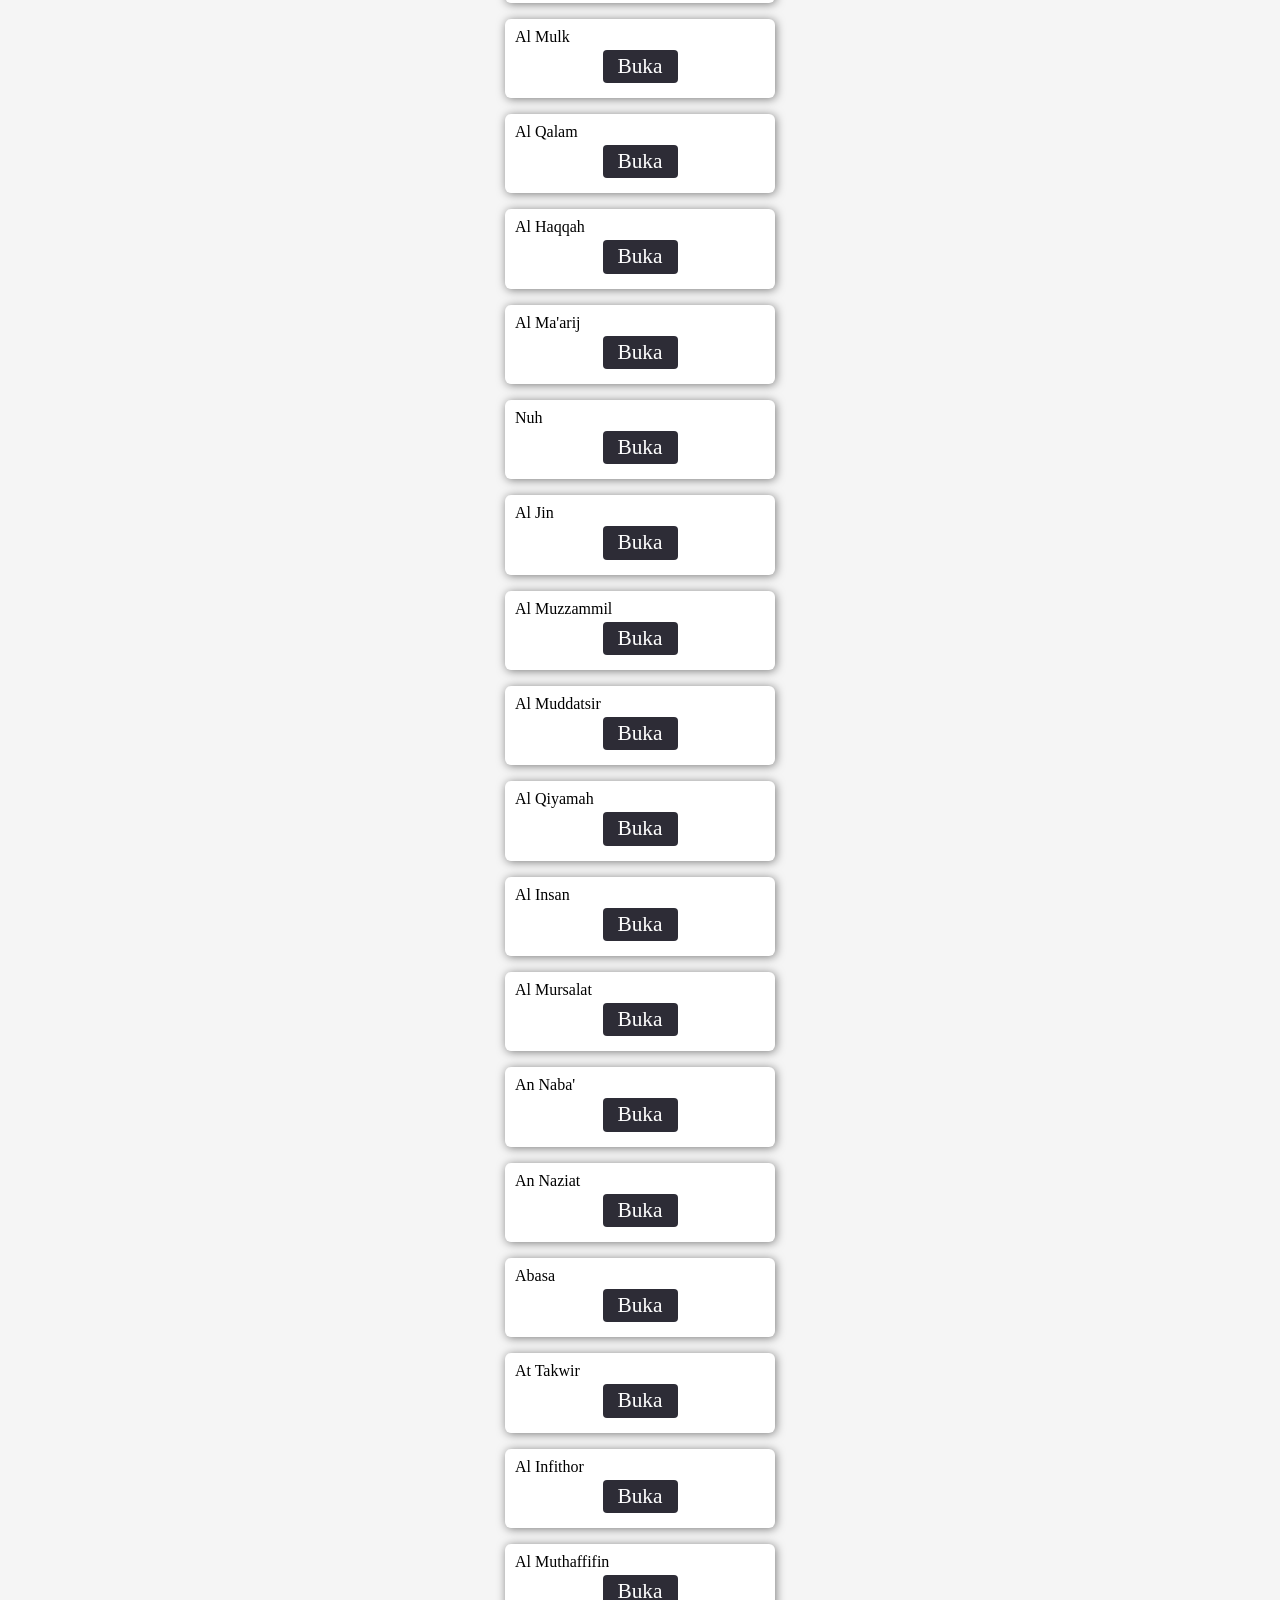
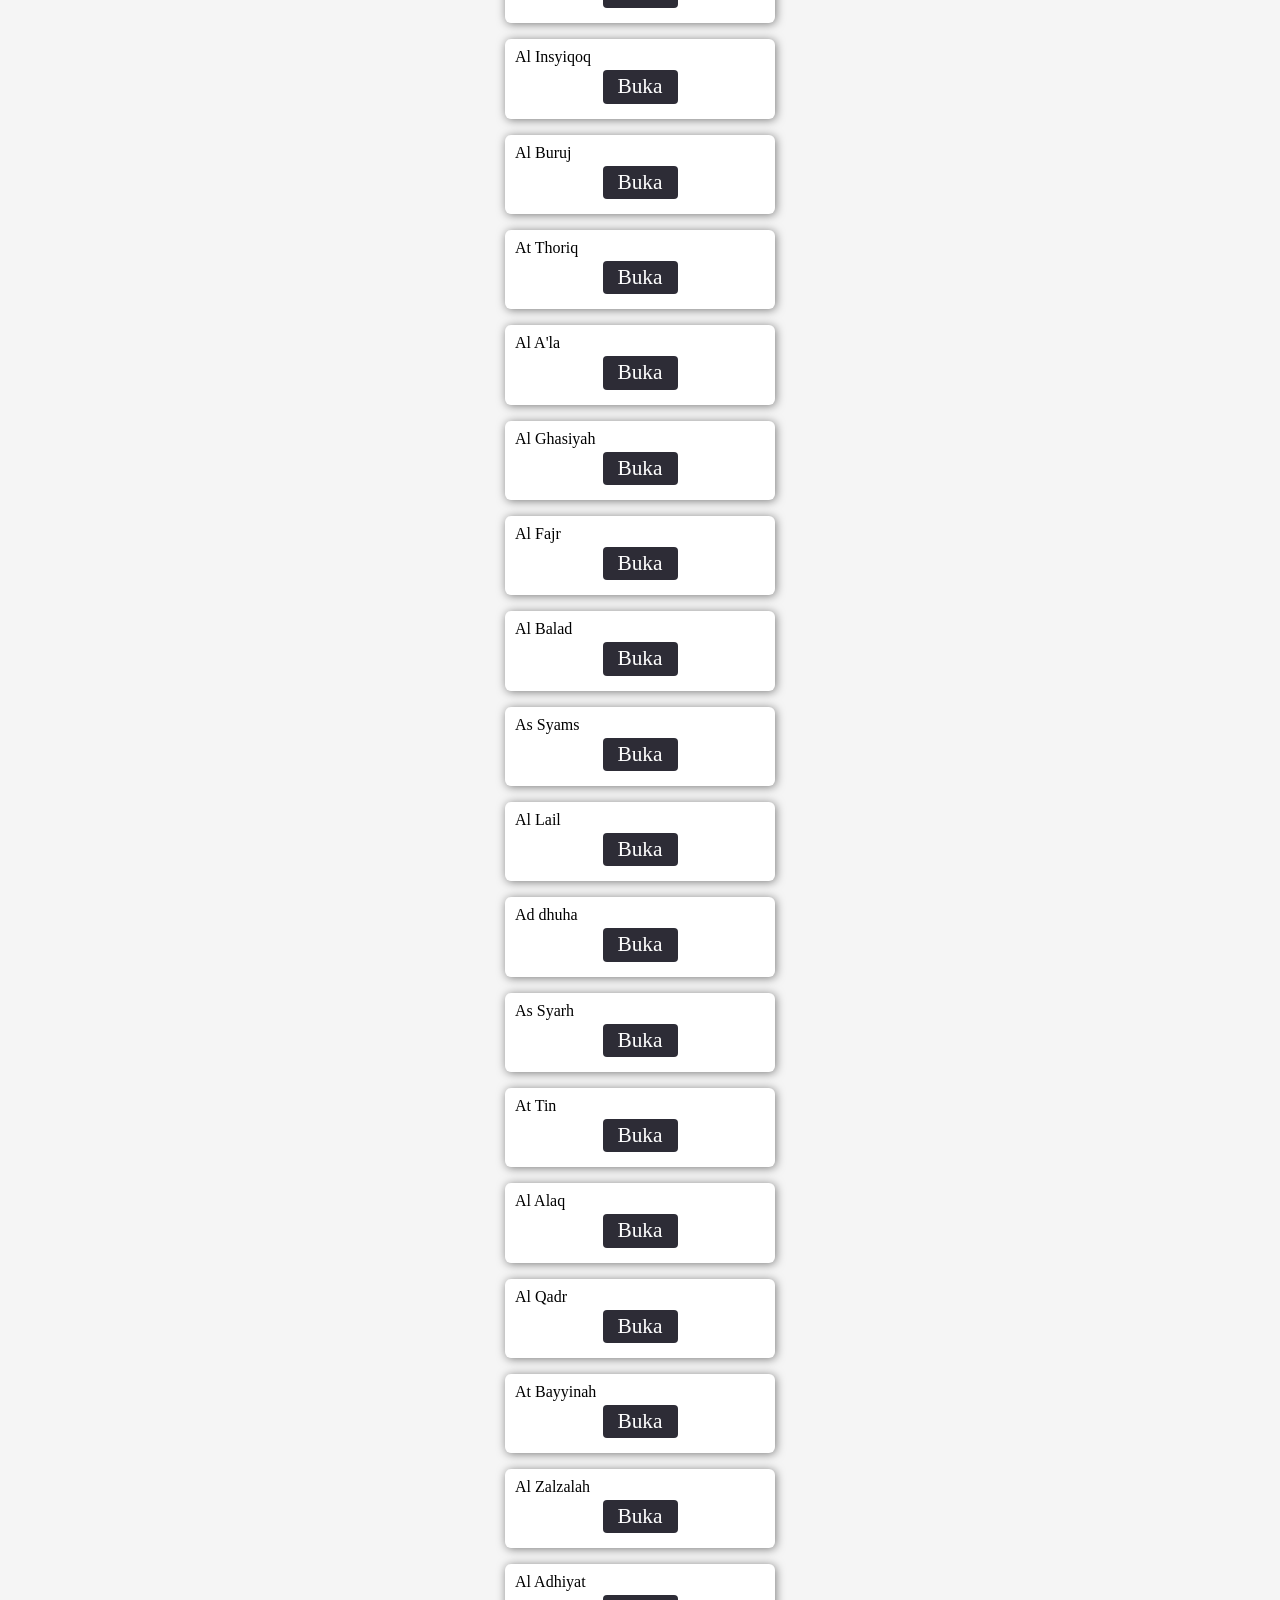
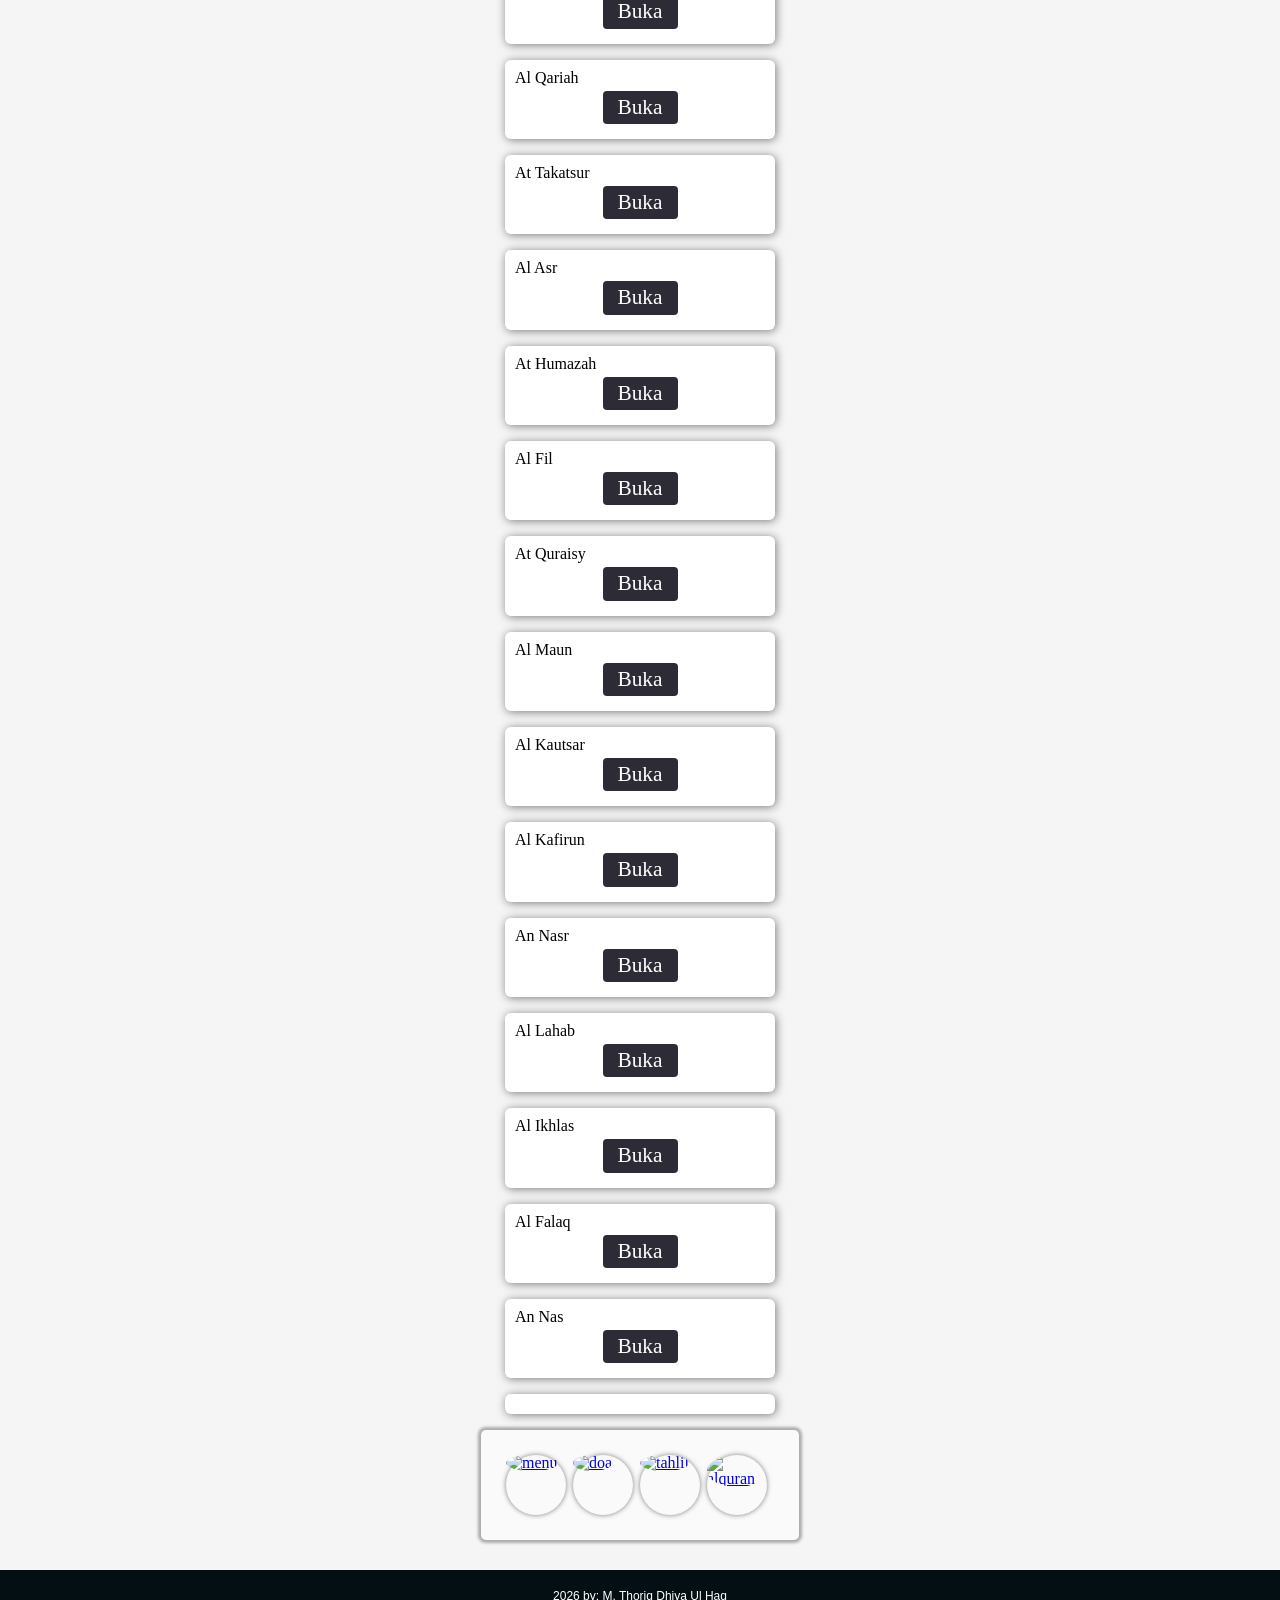
==== commit 16e094f8: "Update index.html" ====
--- a/index.html
+++ b/index.html
@@ -32,11 +32,11 @@
   <div class="sidebar">
         <ul>
             <li><a href="www.rickthor7.my.id/murrotal" target="_self">Home</a></li>
-            <li><a href="www.rickthor7.my.id/murrotal-alkhusary" target="_self">Syaikh Al-Khusary</a></li>
-            <li><a href="www.rickthor7.my.id/murrotal-alijaber" target="_self">Syaikh Ali Jaber</a></li>
-            <li><a href="www.rickthor7.my.id/murrotal-alghamidi" target="_self">Saad Al Ghamidi</a></li>
-            <li><a href="www.rickthor7.my.id/murrotal-rasyed" target="_self">Misyari Rasyid</a></li>
-            <li><a href="www.rickthor7.my.id/murrotal-sudais" target="_self">As Sudais</a></li>
+            <li><a href="www.rickthor7.my.id/murrotal_alkhusary" target="_self">Syaikh Al-Khusary</a></li>
+            <li><a href="www.rickthor7.my.id/murrotal_alijaber" target="_self">Syaikh Ali Jaber</a></li>
+            <li><a href="www.rickthor7.my.id/murrotal_alghamidi" target="_self">Saad Al Ghamidi</a></li>
+            <li><a href="www.rickthor7.my.id/murrotal_rsyed" target="_self">Misyari Rasyid</a></li>
+            <li><a href="www.rickthor7.my.id/murrotal_sdais" target="_self">As Sudais</a></li>
 
             <!--<li><a href="about.html" target="_self">About</a></li>
             <li><a href="#">Blog</a></li>-->
@@ -549,14 +549,14 @@
         
          <li>
            <a href="https://www.rickthor7.my.id/IslamicMenu/Htmlarchive_1594790023_0afb3e678d/Home.html" target="_self">
-             <img src="asets/img/thumb/ngaji.png" alt="tantangan" width="50" height="50"/>
+             <img src="asets/img/thumb/ngaji.png" alt="tahlil" width="50" height="50"/>
              <span>Tahlil</span>
            </a>
          </li>
          
          <li>
            <a href="https://www.rickthor7.my.id/IslamicMenu/Html157938/" target="_self">
-             <img src="asets/img/thumb/quran.png" alt="sosial" width="50" height="50"/>
+             <img src="asets/img/thumb/quran.png" alt="alquran" width="50" height="50"/>
              <span>Quran</span>
            </a>
          </li>
--- a/asets/css/style.css
+++ b/asets/css/style.css
@@ -0,0 +1,614 @@
+/*CSS RESET*/
+    /* http://meyerweb.com/eric/tools/css/reset/ 
+   v2.0 | 20110126
+   License: none (public domain)*/
+   
+html, body, div, span, applet, object, iframe,
+h1, h2, h3, h4, h5, h6, p, blockquote, pre,
+a, abbr, acronym, address, big, cite, code,
+del, dfn, em, img, ins, kbd, q, s, samp,
+small, strike, strong, sub, sup, tt, var,
+b, u, i, center,
+dl, dt, dd, ol, ul, li,
+fieldset, form, label, legend,
+table, caption, tbody, tfoot, thead, tr, th, td,
+article, aside, canvas, details, embed, 
+figure, figcaption, footer, header, hgroup, 
+menu, nav, output, ruby, section, summary,
+time, mark, audio, video {
+	margin: 0;
+	padding: 0;
+	border: 0;
+	font-size: 100%;
+	font: inherit;
+	vertical-align: baseline;
+}
+/* HTML5 display-role reset for older browsers */
+article, aside, details, figcaption, figure, 
+footer, header, hgroup, menu, nav, section {
+	display: block;
+}
+body {
+	line-height: 1;
+}
+ol, ul {
+	list-style: none;
+}
+blockquote, q {
+	quotes: none;
+}
+blockquote:before, blockquote:after,
+q:before, q:after {
+	content: '';
+	content: none;
+}
+table {
+	border-collapse: collapse;
+	border-spacing: 0;
+}
+/*CSS TEMPLATE */
+/*latin*/
+@font-face{
+  font-family: "Pacifico";
+  src: url(../font/Pacifico-Regular.woff) format('woff');
+}
+/*Roboto,Montserrat,Amiri*/
+@font-face{
+  font-family: "Roboto";
+  src: url(../font/Roboto-Regular.woff) format('woff');
+}
+@font-face{
+  font-family: "Montserrat";
+  src: url(../font/Montserrat-Regular.woff) format('woff');
+}
+@font-face{
+  font-family: "Amiri";
+  src: url(../font/Amiri-Regular.woff) format('woff');
+}
+body{
+  background: #f5f5f5;
+  margin: 0 0 0 0 ;
+  padding: 0 0 0 0;
+}
+#wrapper{
+  margin: 0 auto;
+  padding: 70px 30px 30px;
+  max-width: 1000px;
+  background: transparent;
+  overflow: hidden;
+}
+/*HEADER*/
+#header-container{
+  background: #404747;
+  position: fixed;
+  top: 0;
+  left: 0;
+  right: 0;
+  z-index: 9999;
+  width: 100%;
+  height: 49px;
+  box-shadow: 0 0 10px  gray;
+}
+#header-wrapper{
+  max-width: 1000px;
+  margin: 0 auto;
+  position: relative;
+}
+.header{
+  max-width: 400px;
+	float: left;
+	margin-right: 28px;
+  overflow: hidden;
+  white-space: nowrap;
+  text-overflow: ellipsis;
+}
+.header h1, .header p{
+  font: 20px "Montserrat",Arial,Sans-Serif ;
+  color: #fff;
+  font-weight: normal;
+  margin: 0 80px;
+  text-transform: uppercase;
+  line-height: 50px;
+}
+.header a, .header a:hover{
+  color: #fff;
+  text-decoration: none;
+}
+.clear{
+  clear: both;
+}
+
+/*NAVBAR*/
+.navbar .toggler-navbar {
+  margin-right: 15px;
+  position: absolute;
+  top: 20%;
+  left: 8px;
+  display: block;
+}
+.sidebar {
+    position: fixed;
+    top: 48px;
+    left: 0;
+    width: 300px;
+    height: 100%;
+    background: #f8f8f8;
+    text-align: left;
+    font-size: 20px;
+    transform: rotate3D(0,1,0, 90deg);
+    transform-origin: left center;
+    transition: .5s;
+    z-index: 9999;
+    font-family: 'Roboto', Arial, Sans-Serif;
+}
+.sidebar.open {
+    transform: rotate3D(0,0,1, 0deg);
+}
+.sidebar ul{
+    list-style: none;
+}
+.sidebar ul li{
+  border-bottom: 2px dotted #d6d6d6;
+  color: #000;
+}
+
+.sidebar li:hover,
+.sidebar li.active {
+    background: #2d2d36;
+}
+
+.sidebar li a {
+    color: #2e2e2e;
+    text-decoration: none;
+    padding: 10px 15px;
+    display: block;
+    outline: none;
+}
+.hamburger-menu {
+    width: 30px;
+    height: 30px;
+    position: relative;
+    -webkit-transform: rotate(0deg);
+    -moz-transform: rotate(0deg);
+    -o-transform: rotate(0deg);
+    transform: rotate(0deg);
+    -webkit-transition: .5s ease-in-out;
+    -moz-transition: .5s ease-in-out;
+    -o-transition: .5s ease-in-out;
+    transition: .5s ease-in-out;
+    cursor: pointer;
+}
+
+.hamburger-menu span {
+    display: block;
+    position: absolute;
+    height: 3px;
+    width: 100%;
+    background: white;
+    border-radius: 9px;
+    opacity: 1;
+    left: 0;
+    -webkit-transform: rotate(0deg);
+    -moz-transform: rotate(0deg);
+    -o-transform: rotate(0deg);
+    transform: rotate(0deg);
+    -webkit-transition: .25s ease-in-out;
+    -moz-transition: .25s ease-in-out;
+    -o-transition: .25s ease-in-out;
+    transition: .25s ease-in-out;
+}
+
+.hamburger-menu span:nth-child(1) {
+    top: 2.5px;
+}
+
+.hamburger-menu span:nth-child(2) {
+    top: 11px;
+}
+
+.hamburger-menu span:nth-child(3) {
+    top: 21px;
+}
+
+.hamburger-menu.open span:nth-child(1) {
+    top: 15px;
+    -webkit-transform: rotate(135deg);
+    -moz-transform: rotate(135deg);
+    -o-transform: rotate(135deg);
+    transform: rotate(135deg);
+}
+
+.hamburger-menu.open span:nth-child(2) {
+    opacity: 0;
+    left: -60px;
+}
+
+.hamburger-menu.open span:nth-child(3) {
+    top: 14px;
+    -webkit-transform: rotate(-135deg);
+    -moz-transform: rotate(-135deg);
+    -o-transform: rotate(-135deg);
+    transform: rotate(-135deg);
+}
+.garis{
+  height:6px;
+  border:none;
+  color:#333;
+  background-color:#333;
+  width: 28%;
+  border-radius: 0;
+  display: none;
+  float: left;
+}
+/*DARK MODE*/
+.dark-mode body{background:#121212;color:#fff;
+}
+.dark-mode #header-container{background:#232323;color:#fff}
+.dark-mode #tag-div{background:#232323;color:#fff
+     }
+.dark-mode .tag-div{background:#232323;color:#fff
+     }
+.dark-mode h2{
+        color: #d1d1d1;
+     }
+.dark-mode .judul{color: #fff;
+     }
+.dark-mode .list, .dark-mode .list-itm{
+       background: #232323;
+       color: #fff;
+       box-shadow: 1px 1px 10px rgba(239,239,239,0.5);;
+     }
+.dark-mode #feature-container, .dark-mode .content-tng .content-body button, .dark-mode .content-tng{
+  background: #232323;
+  color: #fff;
+  box-shadow: 1px 1px 10px rgba(238,238,238,0.5);;
+}
+.dark-mode img, .dark-mode #audioPlayer, .dark-mode button{
+  background: #232323;
+  color: #fff;
+}
+.dark-mode .sidebar, .dark-mode .sidebar ul li, .dark-mode .sidebar ul li a{
+  background: #232323;
+  color: #fff;
+}
+.dark-mode #tombol{
+  background: #232323;
+  color: #fff;
+}
+.dark-mode #container, .dark-mode #container .label, .dark-mode #container .time{
+  color: #fff;
+  background: transparent;
+}
+.mydark{background:#f80538;float:right;color:#fff;display:inline-block;height:30px;line-height:30px;padding:0 10px;border-radius:3px;font-size:12px;font-weight:700;animation:anim 2s ease-in infinite
+      }
+.mydark:hover{background:#444;color:#fff}
+#dark-myar{width:50px;position:absolute;margin:12px 0;list-style: none; top: 0; right: 20px; content: "Dark";
+      }
+#dark-myar a{text-decoration: none; color: #fff;
+      }
+@keyframes anim{5%{-webkit-transform:scale(1.1,.9);transform:scale(1.1,.9)}10%{-webkit-transform:scale(.9,1.1) translateY(-.5rem);transform:scale(.9,1.1) translateY(-.5rem)}15%{-webkit-transform:scale(1);transform:scale(1)}}
+/*KOTAK*/
+#playlist{
+           margin: 0 0;
+         }
+        #playlist .list{
+            list-style: none;
+        }
+        #playlist .list li a{
+            color:black;
+            text-decoration: none;
+            color: #fff;
+            font-size: 16pt;
+            text-align: center;
+            font-family: 'Roboto';
+        }
+        #playlist .current-song a{
+            color:blue;
+        }
+       audio{
+         background: none;
+         border-radius: 0;
+         margin: 0 auto;
+        }
+       .list-itm{
+         margin: 5px auto;
+         background: #2d2c36;
+         text-align: center;
+         font-family: 'Benne';
+         width: 75px;
+         padding: 6px 0;
+         border-radius: 4px;
+        }
+       .list{
+         display: block;
+         padding: 10px;
+         margin: 1em auto;
+         background: #ffffff;
+         box-shadow: 1px 1px 10px rgb(0,0,0,0.5);
+         border-radius: 6px;
+         width: 25%;
+       }
+       .list h1 h2 h3 h4 h5{
+         font:18px/25px "Amiri", Arial, Sans-Serif;
+       }
+      .list-itm a{
+        font-family: 'Montserrat', Arial, Sans-Serif;
+        color: #ffffff;
+        text-align: center;
+        font-weight: normal;
+       }
+      .list p{
+        font-family: 'Amiri',Sans-Serif, Arial;
+        font-size: 20px;
+       }
+/*CONTAINER*/
+#feature-container{
+  width: 268px;
+  background: #fafafa;
+  margin: auto;
+  padding: 25px;
+  border-radius: 5px;
+  box-shadow: 0 0 3px 3px rgba(0,0,0,.3);
+}
+.galery li{
+  width: 60px;
+  height: 60px;
+  box-shadow: 0 0 5px rgba(0,0,0,.5);
+  border: 0;
+  /*overflow: hidden;*/
+  float: left;
+  margin-right: 7px;
+  position: relative;
+  
+}
+.galery li,
+.galery li img,
+.galery li span{
+  border-radius: 50%;
+}
+.galery li span{
+  display: block;
+  width: 60px;
+  height: 60px;
+  background-color: rgb(200,200,200,.8);
+  position: absolute;
+  top: 0;
+  text-align: center;
+  line-height: 60px;
+  color: #333;
+  text-shadow: 1px 1px 1px #DDD;
+  opacity: 0;
+  transform: scale(0) rotate(0);
+  transition: .3s;
+}
+.galery li a:hover span{
+  opacity: 1;
+  transform: scale(1) rotate(360deg);
+}
+/*FEATURE*/
+.judul{
+  font: 25px/36px "Roboto", Arial, Sans-Serif;
+  font-weight: bold;
+}
+.sub-judul{
+  font: 20px/36px "Roboto", Arial, Sans-Serif;
+  font-weight: bold;
+  text-align: center;
+}
+#tombol{
+      display: block;
+      background-image: linear-gradient(to bottom right, #FF0000, #FFC0CB, purple);
+      padding: 10px;
+      width: 30%;
+      margin-bottom: 30px;
+      text-align: center;
+      text-decoration: none;
+      color: White;
+      position: relative;
+      left: 30%;
+      top: 0;
+      right: 30%;
+      border-radius: 50px;
+      font-family: 'Montserrat', Arial, Sans-Serif;
+      font-size: 20px;
+    }
+#tombol:hover a{
+      color: #DDD;
+      background: black;
+    }
+    
+/*TIMER*/
+#container {
+    background: #d3b323;
+    margin: 0 auto;
+    border: 10px double darkblue;
+    display: grid;
+    grid-template-columns: repeat(5, 1fr);
+    grid-template-rows: repeat(3, 1fr);
+}
+/*label*/
+.label {
+    margin: 0;
+    justify-self: center;
+    align-self: center;
+    font-size: 30px;
+}
+#hour-label {
+    grid-area: 1 / 2 / 1 / 3;
+    font-size: 18px;
+}
+#min-label {
+    grid-area: 1 / 3 / 1 / 4;
+    font-size: 18px;
+}
+#sec-label {
+    grid-area: 1 / 4 / 1 / 5;
+    font-size: 18px;
+}
+/*times*/
+.time {
+    justify-self: center;
+    align-self: center;
+    border: 0;
+    background-color: #ffffff00;
+    font-size: 30px;
+    width: 50px;
+    height: 50px;
+}
+#hour {
+    grid-area: 2 / 2 / 2 / 3;
+}
+.semicolon {
+    justify-self: center;
+    align-self: center;
+    font-size: 20px;
+    margin: 0;
+}
+#p1 {
+    grid-area: 2 / 2 / 2 / 4;
+}
+#minute {
+    grid-area: 2 / 3 / 2 / 4;
+}
+#p2 {
+    grid-area: 2 / 3 / 2 / 5;
+}
+#sec {
+    grid-area: 2 / 4 / 2 / 5;
+}
+#start {
+    grid-area: 3 / 2 / 3 / 4;
+}
+#reset {
+    grid-area: 3 / 3 / 3 / 5;
+}
+/*TNG CONTAIN*/
+.content-tng{
+  margin: 1rem auto;
+  width: 18rem;
+  background: #efefef;
+  padding: 15px;
+  display: inline-block;
+  margin-bottom: 20px;
+  box-shadow: 1px 1px 10px rgb(0,0,0,.4);
+}
+.content-tng .content-body p{
+  font-weight: normal;
+  font: 16px/20px "Roboto", Arial, Sans-Serif;
+}
+.content-tng .content-body h4{
+  text-align: center;
+  font-weight: bold;
+  font: 18px/36px "Roboto", Arial, Sans-Serif;
+}
+.content-tng .content-body img{
+  display: block;
+  margin: 5px auto;
+  width: 200px;
+  height: 150px;
+}
+.content-tng .content-body /*buttons*/
+.btn {
+    align-self: center;
+    width: 66px;
+    font-size: 16px;
+    justify-self: center;
+    background: #36363d;
+    color: #ddd;
+    border: 0;
+    outline: none;
+    display: inline-block;
+    margin: 5px auto;
+    padding: 8px;
+    font-family: "Montserrat", Arial, Sans-Serif;
+    margin-top: 20px;
+}
+/*BACK TO TOP*/
+#myBtn {
+  display: none; 
+  position: fixed;
+  bottom: 20px;
+  right: 20px; 
+  z-index: 99; 
+  border: none; 
+  outline: none; 
+  background-color: black;
+  color: white; 
+  cursor: pointer;
+  padding: 15px;
+  border-radius: 50%;
+  font-size: 12px;
+}
+
+#myBtn:hover {
+  background-color: #555;
+}
+
+/* FOOTER */
+#footer-container {
+	background: #030f12;
+	padding: 20px 5px;
+	overflow: hidden;
+	color: #ffffff;
+	font-size: 12px;
+	text-align: center;
+	font-family: "Roboto", Arial, Sans-Serif;
+}
+#footer-wrapper {
+	max-width: 1000px;
+	margin: 0 auto;
+}
+#footer-wrapper a {
+	color: #ffffff;
+	text-decoration: none;
+}
+#footer-wrapper a:hover {
+	color: #ff0000;
+}
+
+/*Responsive*/
+/*mobile*/
+@media screen and (max-width:480px) {
+#dark-myar{width:50px;position:absolute;margin:12px 0;list-style: none; top: 0; right: 15px;
+      }
+.garis{
+  height:5px;
+  border:none;
+  color:#333;
+  background-color:#333;
+  width: 100%;
+  border-radius: 0;
+  display: none;
+  margin-left: 6px;
+}
+.list-itm{
+   margin: 5px auto;
+   background: #282830;
+   text-align: center;
+   font-family: 'Benne';
+   width: 100px;
+   padding: 6px;
+   border-radius: 4px;
+        }
+.list{
+         display: block;
+         padding: 1em;
+         margin: 1em auto;
+         background: #ffffff;
+         border-radius: 5px;
+         width: 77%;
+         box-shadow: 1px 1px 10px rgb(0,0,0,0.5);
+       }
+.list-itm h2{
+        font-family: 'Montserrat';
+        color: #ffffff;
+        text-align: center;
+       }
+.list p{
+        font-family: 'Amiri';
+        font-size: 20px;
+      }
+audio{
+margin: 0 auto;
+}
+}
